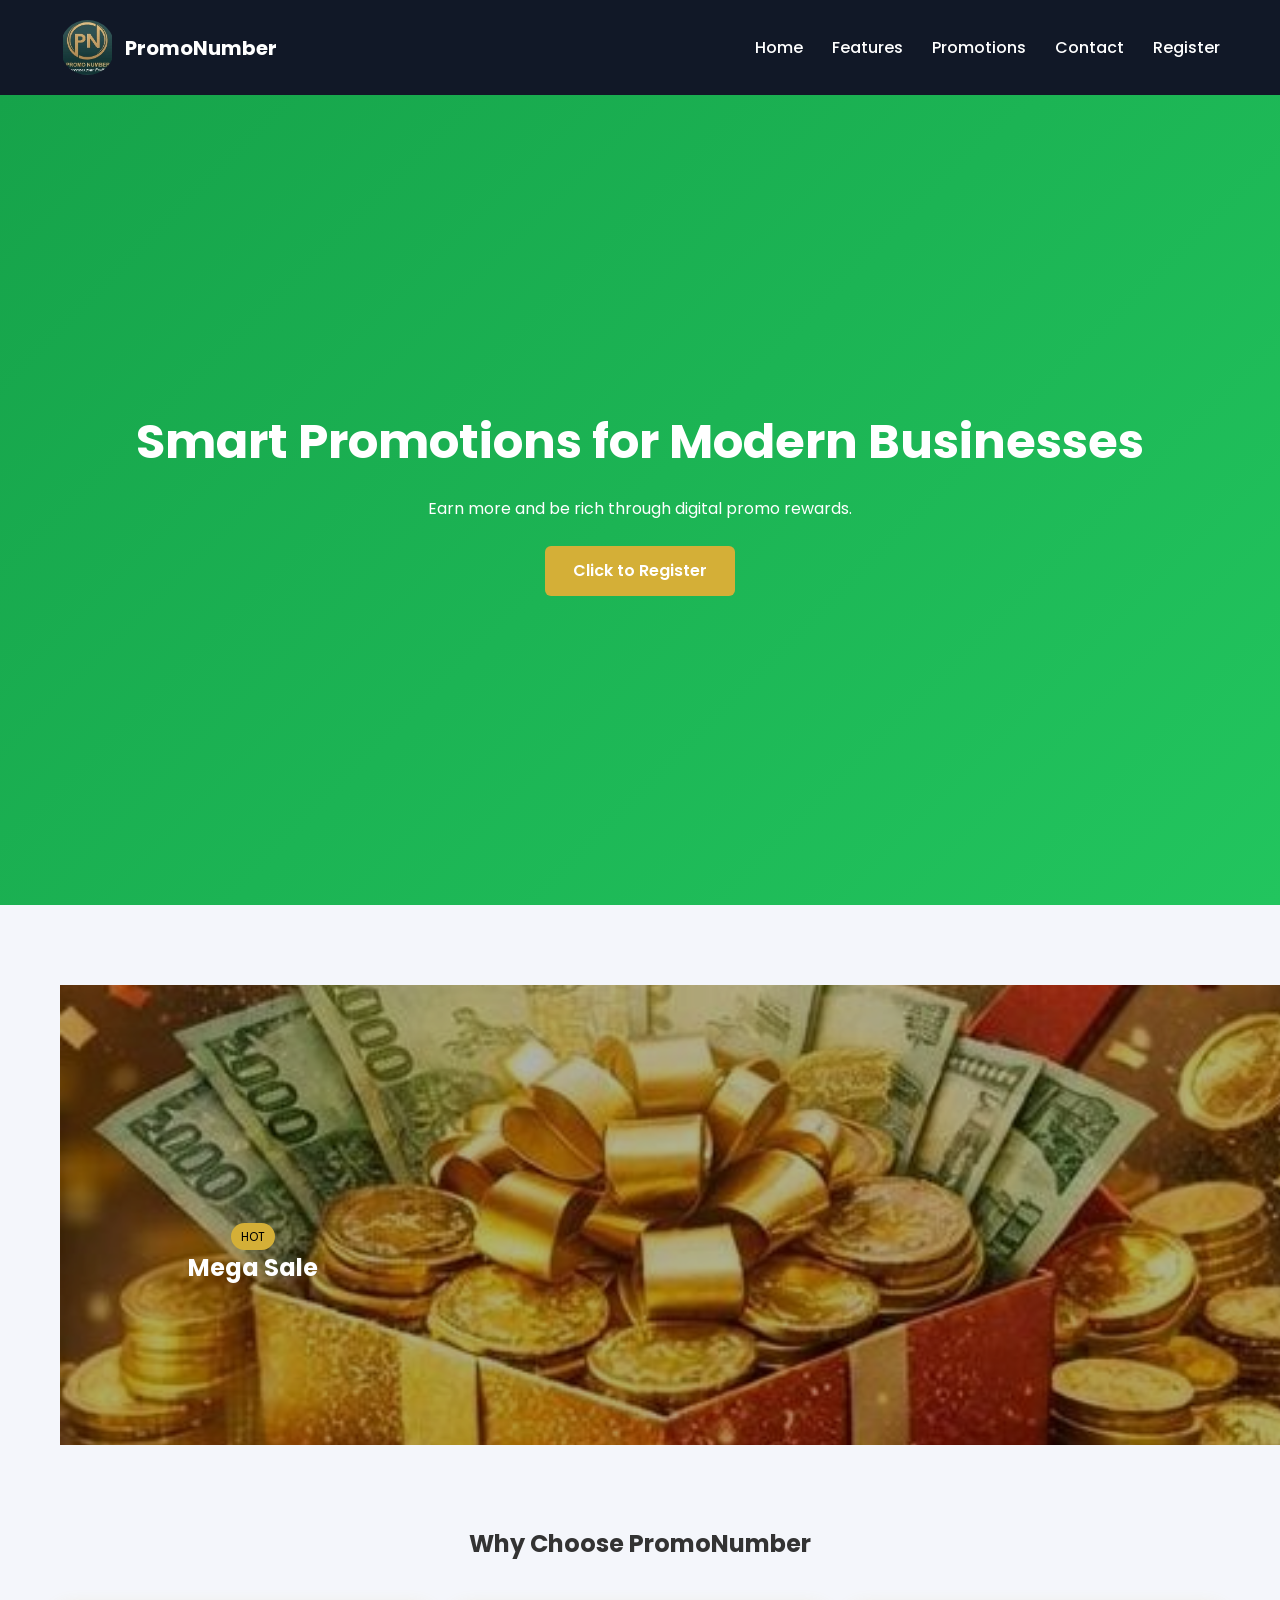
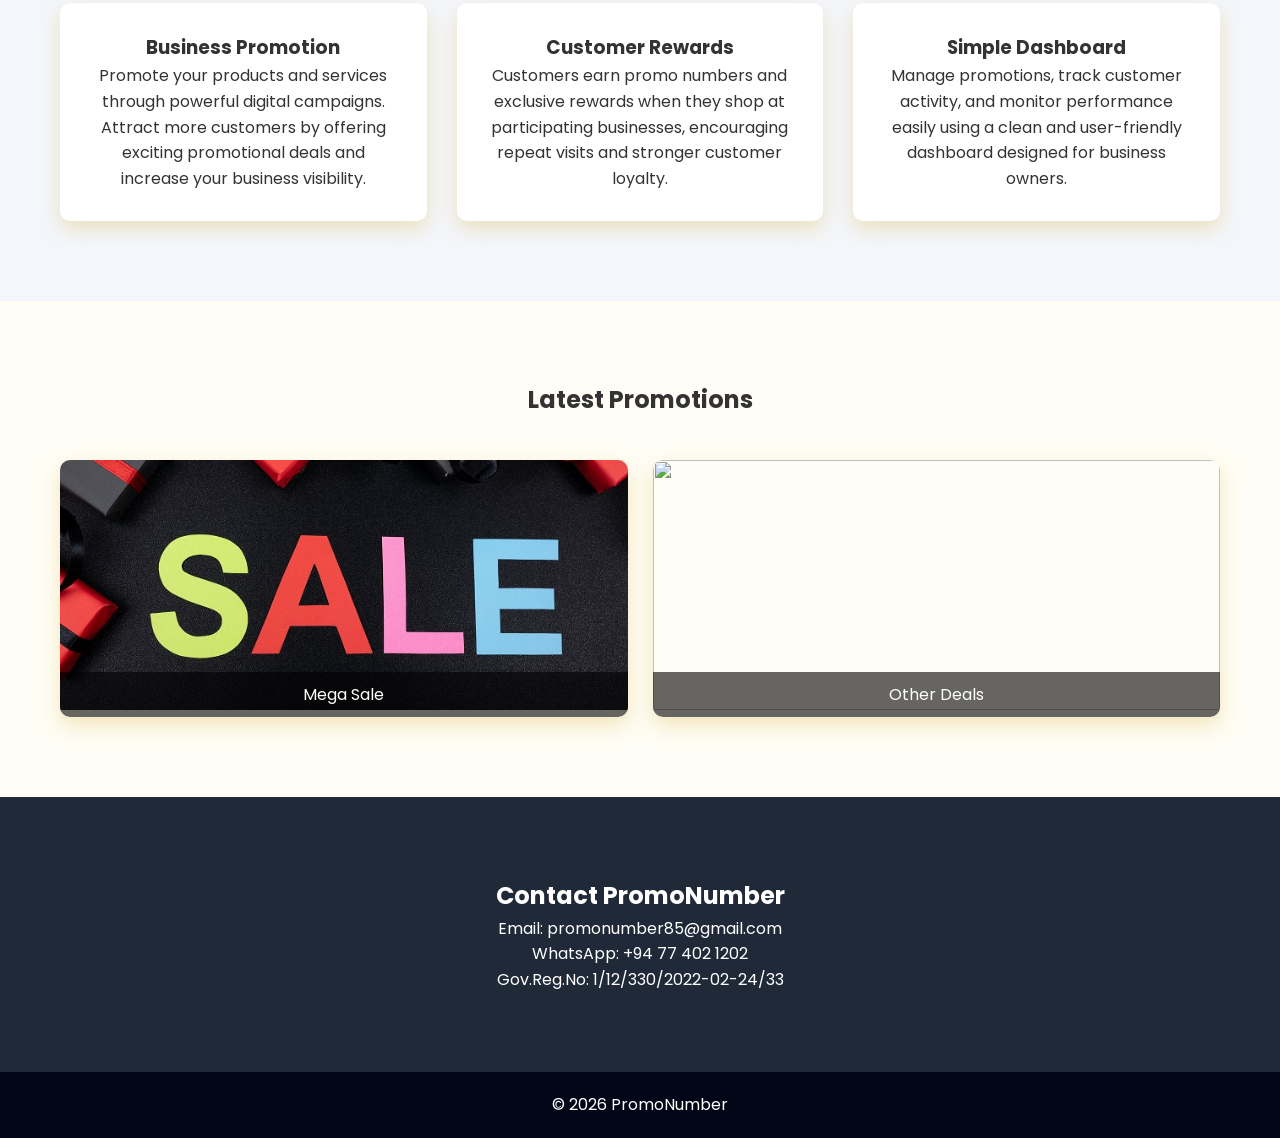
==== index.html @ 54b8085a "Add files via upload" ====
﻿<!DOCTYPE html>
<html lang="en">
<head>

<meta charset="UTF-8">
<meta name="viewport" content="width=device-width, initial-scale=1.0">

<title>PromoNumber | Digital Promotion Platform</title>

<link href="https://fonts.googleapis.com/css2?family=Poppins:wght@300;400;600;700&display=swap" rel="stylesheet">
<link rel="icon" href="logo.png">
<style>
/* LOGO */
.logo{
display:flex;
align-items:center;
gap:10px;
font-weight:700;
font-size:20px;
color:white;
}

.logo img{
width:55px;
height:55px;
object-fit:contain;
border-radius:50%;
}

/* OPTIONAL PREMIUM EFFECT */
.logo img:hover{
transform:scale(1.1);
transition:0.3s;
}
/* RESET */
*{margin:0;padding:0;box-sizing:border-box;}

body{
font-family:'Poppins',sans-serif;
background:#f4f6fb;
color:#333;
line-height:1.6;
}

/* NAVBAR */
header{
background:#111827;
color:white;
display:flex;
justify-content:space-between;
align-items:center;
padding:20px 60px;
position:sticky;
top:0;
z-index:1000;
}

nav a{
color:white;
text-decoration:none;
margin-left:25px;
font-weight:500;
}

nav a:hover{
color:#d4af37;
}

html{scroll-behavior:smooth;}

/* HERO */
.hero{
height:90vh;
display:flex;
flex-direction:column;
justify-content:center;
align-items:center;
text-align:center;
background:linear-gradient(135deg,#16a34a,#22c55e);
color:white;
padding:20px;
}

.hero h1{font-size:48px;}
.hero p{max-width:700px;margin-top:15px;}

.btn{
margin-top:25px;
padding:12px 28px;
background:#d4af37;
color:white;
text-decoration:none;
border-radius:6px;
font-weight:600;
display:inline-block;
}
.btn:hover{
background:#b8962e;
transform:scale(1.05);
}
/* SLIDER */
.promo-slider{
height:60vh;
position:relative;
overflow:hidden;
}

.slide{
position:absolute;
width:100%;
height:100%;
opacity:0;
transition:1s;
}

.slide.active{opacity:1;}

.slide img{
width:100%;
height:100%;
object-fit:cover;
filter:brightness(70%);
}

.slide-text{
position:absolute;
top:50%;
left:10%;
transform:translateY(-50%);
color:white;
}

.badge{
background:#d4af37;
color:#000;
padding:5px 10px;
border-radius:20px;
font-size:12px;
}

/* SECTION */
section{padding:80px 60px;text-align:center;}

/* FEATURES */
.features{
display:grid;
grid-template-columns:repeat(auto-fit,minmax(250px,1fr));
gap:30px;
margin-top:40px;
}

.feature{
background:white;
padding:30px;
border-radius:10px;
box-shadow:0 6px 15px rgba(0,0,0,0.1);
}
.feature, .gallery-item{
box-shadow:0 8px 20px rgba(212,175,55,0.3);
}
/* GALLERY */
.gallery{
background:#fffdf5;
}

.gallery-grid{
display:grid;
grid-template-columns:repeat(auto-fit,minmax(250px,1fr));
gap:25px;
margin-top:40px;
}

.gallery-item{
position:relative;
overflow:hidden;
border-radius:10px;
cursor:pointer;
}

.gallery-item img{
width:100%;
height:250px;
object-fit:cover;
}

.overlay{
position:absolute;
bottom:0;
width:100%;
background:rgba(0,0,0,0.6);
color:white;
padding:10px;
}

/* CONTACT */
.contact{
background:#1f2937;
color:white;
}

/* FOOTER */
footer{
background:#020617;
color:white;
padding:20px;
text-align:center;
}

/* LIGHTBOX */
.lightbox{
display:none;
position:fixed;
width:100%;
height:100%;
background:rgba(0,0,0,0.9);
top:0;
left:0;
}

.lightbox img{
display:block;
margin:auto;
margin-top:80px;
max-width:80%;
}

.close{
position:absolute;
top:20px;
right:30px;
color:white;
font-size:40px;
cursor:pointer;
}

</style>

</head>
<body>

<header>
<div class="logo">
<img src="logo.jpg" alt="PromoNumber Logo">
<span>PromoNumber</span>
</div>

<nav>
<a href="#home">Home</a>
<a href="#features">Features</a>
<a href="#gallery">Promotions</a>
<a href="#contact">Contact</a>
<a href="https://varueng.pythonanywhere.com" target="_blank">Register</a>
</nav>
</header>

<section class="hero" id="home">
<h1>Smart Promotions for Modern Businesses</h1>
<p>Earn more and be rich through digital promo rewards.</p>
<a class="btn" href="https://varueng.pythonanywhere.com" target="_blank">Click to Register</a>
</section>

<section class="promo-slider">
<div class="slide active">
<img src="6.JPG">
<div class="slide-text">
<span class="badge">HOT</span>
<h2>Mega Sale</h2>
</div>
</div>

<div class="slide">
<img src="https://images.unsplash.com/photo-1607083206968-13611e3d76db">
<div class="slide-text">
<span class="badge">NEW</span>
<h2>Electronics Deals</h2>
</div>
</div>

<div class="slide 2">
<img src="7.jpg">
<div class="slide-text">
<span class="badge">FUN</span>
<h2>Buy and Earn</h2>
</div>
</div>

<div class="slide 3">
<img src="9.jpg">
<div class="slide-text">
<span class="badge">Learn</span>
<h2>Fill the desire</h2>
</div>
</div>



</section>

<section id="features">
<h2>Why Choose PromoNumber</h2>
<div class="features">
<div class="feature">
<h3>Business Promotion</h3>
<p>
Promote your products and services through powerful digital campaigns. 
Attract more customers by offering exciting promotional deals and increase your business visibility.
</p>
</div>

<div class="feature">
<h3>Customer Rewards</h3>
<p>
Customers earn promo numbers and exclusive rewards when they shop at participating businesses, 
encouraging repeat visits and stronger customer loyalty.
</p>
</div>

<div class="feature">
<h3>Simple Dashboard</h3>
<p>
Manage promotions, track customer activity, and monitor performance easily using a clean 
and user-friendly dashboard designed for business owners.
</p>
</div>
</div>
</section>

<section class="gallery" id="gallery">
<h2>Latest Promotions</h2>

<div class="gallery-grid">

<div class="gallery-item">
<img src="3.jpg">
<div class="overlay">Mega Sale</div>
</div>

<div class="gallery-item">
<img src="https://images.unsplash.com/photo-1607083206968-13611e3d76db">
<div class="overlay">Other Deals</div>
</div>

</div>
</section>

<section class="contact" id="contact">
<h2>Contact PromoNumber</h2>
<p>Email: promonumber85@gmail.com</p>
<p>WhatsApp: +94 77 402 1202</p>
<p>Gov.Reg.No: 1/12/330/2022-02-24/33</p>
</section>

<footer>
<p>© 2026 PromoNumber</p>
</footer>

<!-- LIGHTBOX -->
<div class="lightbox" id="lightbox">
<span class="close">&times;</span>
<img id="lightbox-img">
</div>

<script>

// SLIDER
let slides=document.querySelectorAll(".slide");
let i=0;
setInterval(()=>{
slides.forEach(s=>s.classList.remove("active"));
i=(i+1)%slides.length;
slides[i].classList.add("active");
},4000);

// LIGHTBOX
const imgs=document.querySelectorAll(".gallery-item img");
const box=document.getElementById("lightbox");
const boxImg=document.getElementById("lightbox-img");

imgs.forEach(img=>{
img.onclick=()=>{
box.style.display="block";
boxImg.src=img.src;
}
});

document.querySelector(".close").onclick=()=>box.style.display="none";

</script>

</body>
</html>
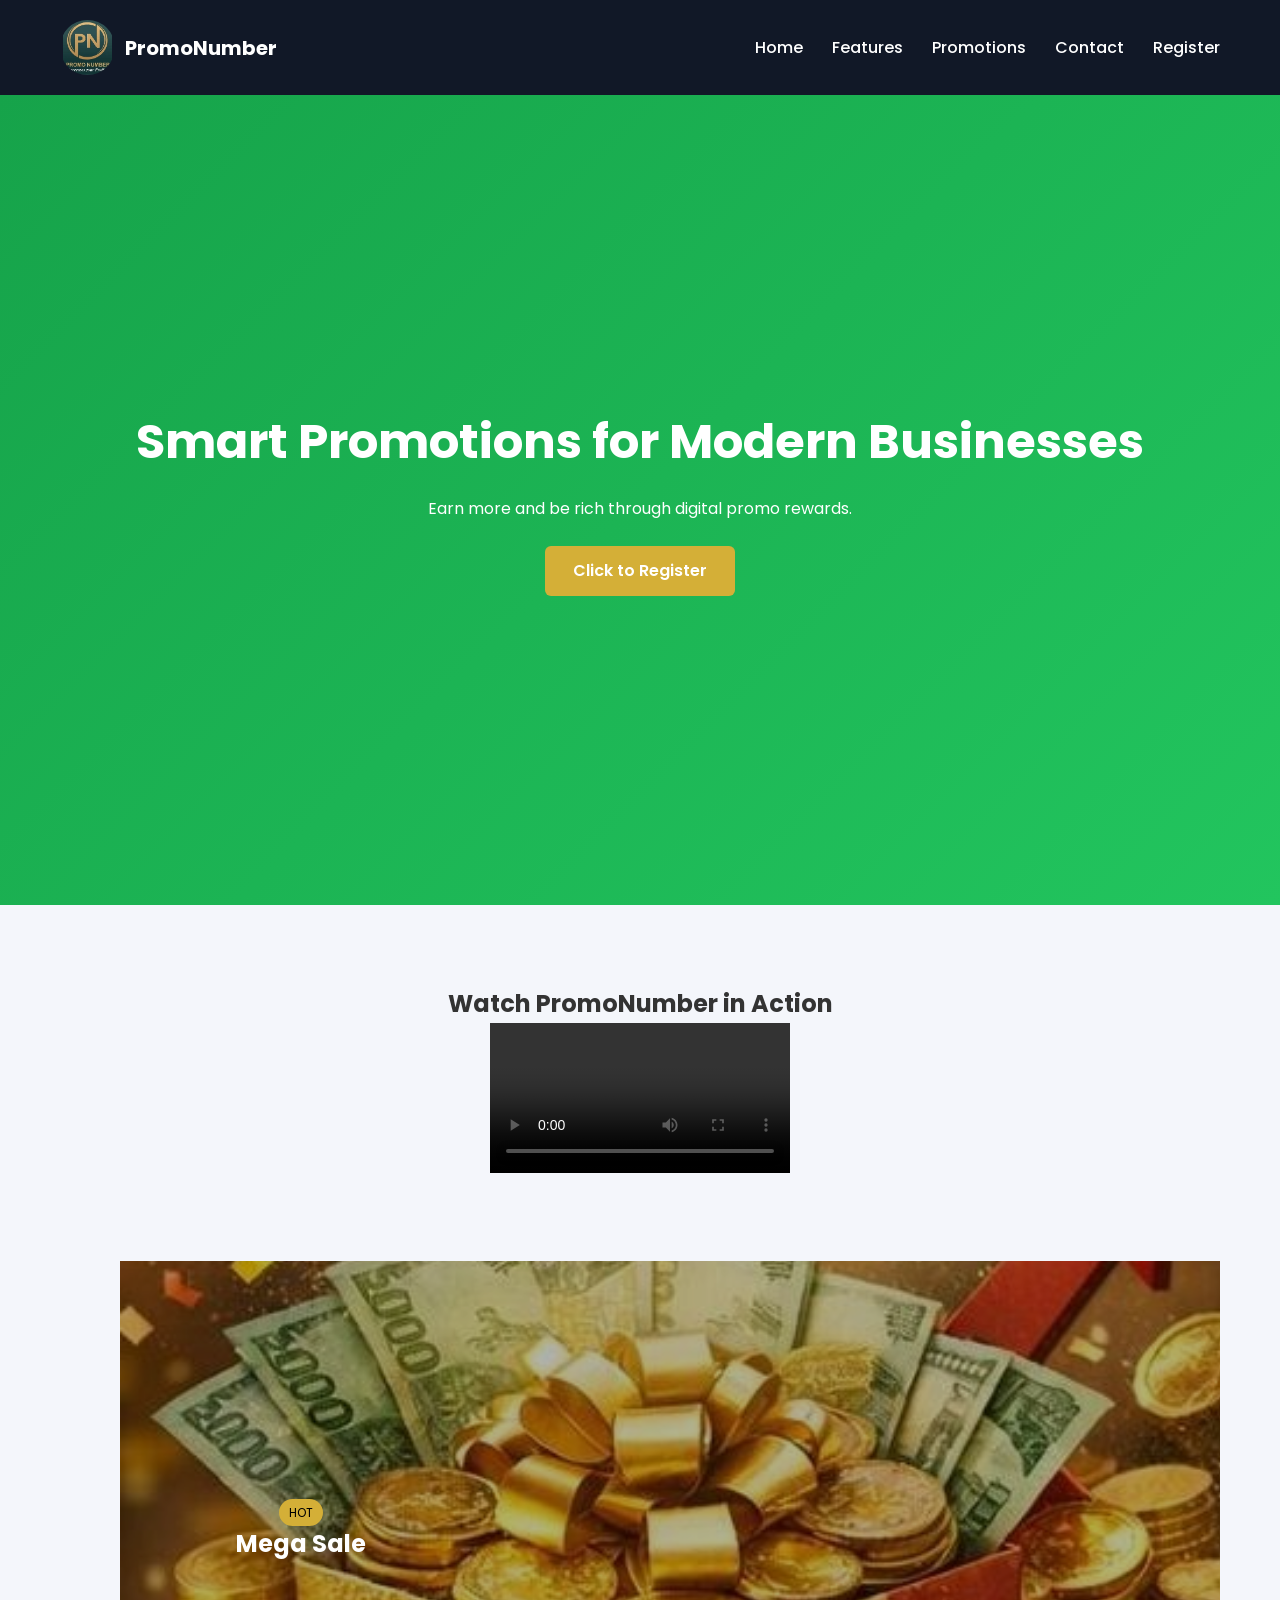
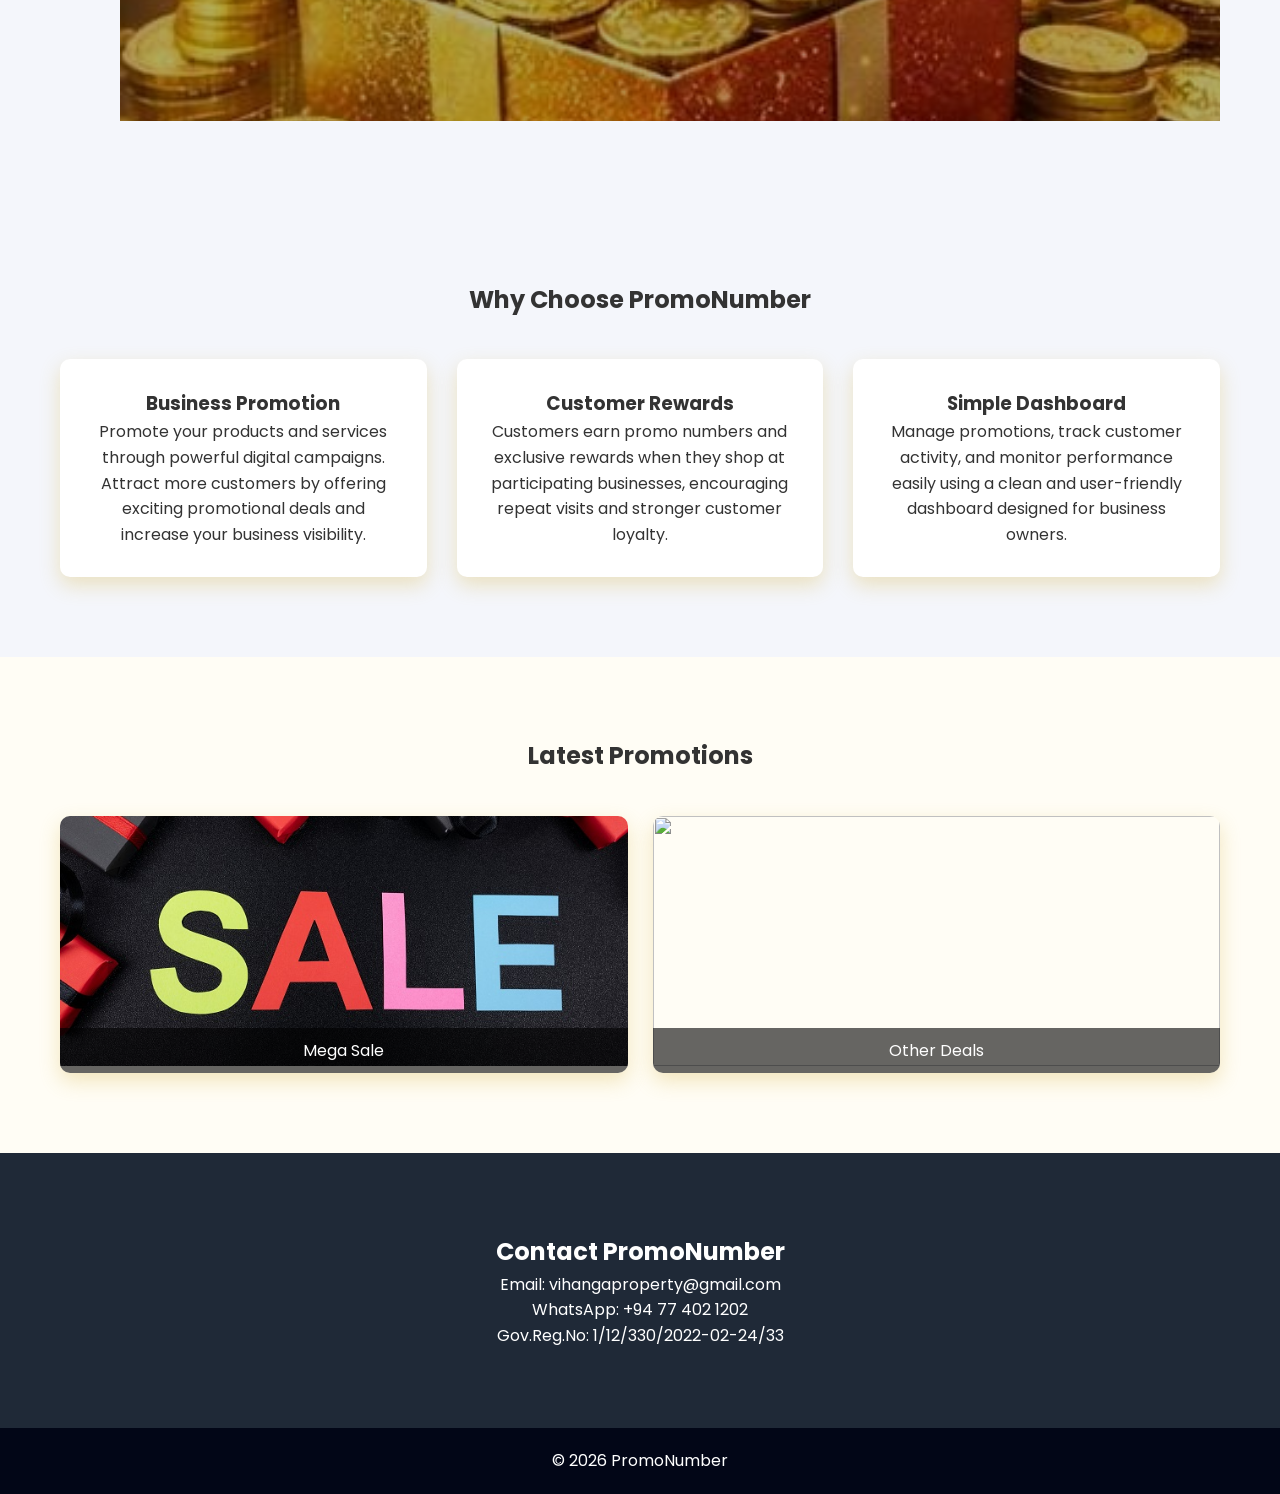
==== commit ce1c2d3a: "Add files via upload" ====
--- a/index.html
+++ b/index.html
@@ -84,6 +84,7 @@
 .hero h1{font-size:48px;}
 .hero p{max-width:700px;margin-top:15px;}
 
+
 .btn{
 margin-top:25px;
 padding:12px 28px;
@@ -258,7 +259,15 @@
 <p>Earn more and be rich through digital promo rewards.</p>
 <a class="btn" href="https://varueng.pythonanywhere.com" target="_blank">Click to Register</a>
 </section>
-
+<section class="video-section">
+<h2>Watch PromoNumber in Action</h2>
+
+<div class="video-container">
+<video controls>
+<source src="vid1.mp4" type="video/mp4">
+Your browser does not support the video tag.
+</video>
+</div>
 <section class="promo-slider">
 <div class="slide active">
 <img src="6.JPG">
@@ -267,6 +276,9 @@
 <h2>Mega Sale</h2>
 </div>
 </div>
+
+</section>
+
 
 <div class="slide">
 <img src="https://images.unsplash.com/photo-1607083206968-13611e3d76db">
@@ -345,7 +357,7 @@
 
 <section class="contact" id="contact">
 <h2>Contact PromoNumber</h2>
-<p>Email: promonumber85@gmail.com</p>
+<p>Email: vihangaproperty@gmail.com</p>
 <p>WhatsApp: +94 77 402 1202</p>
 <p>Gov.Reg.No: 1/12/330/2022-02-24/33</p>
 </section>
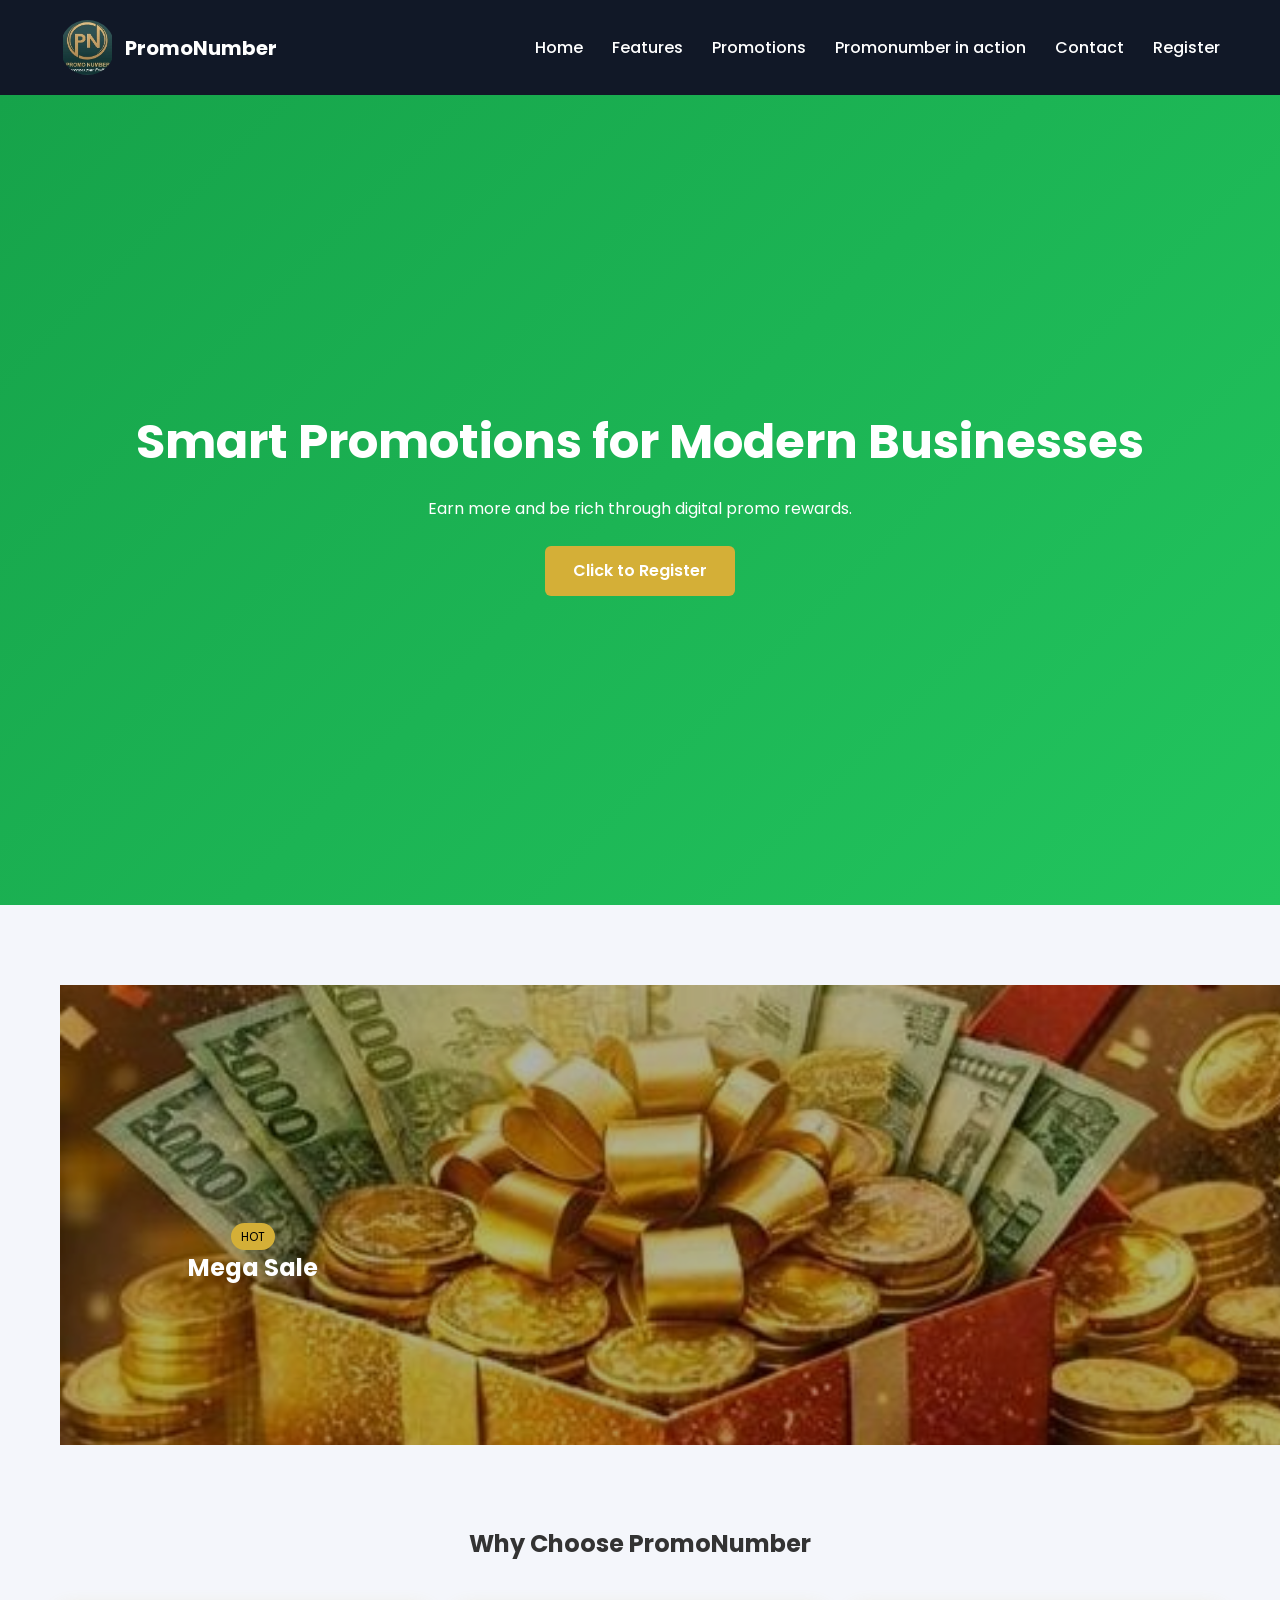
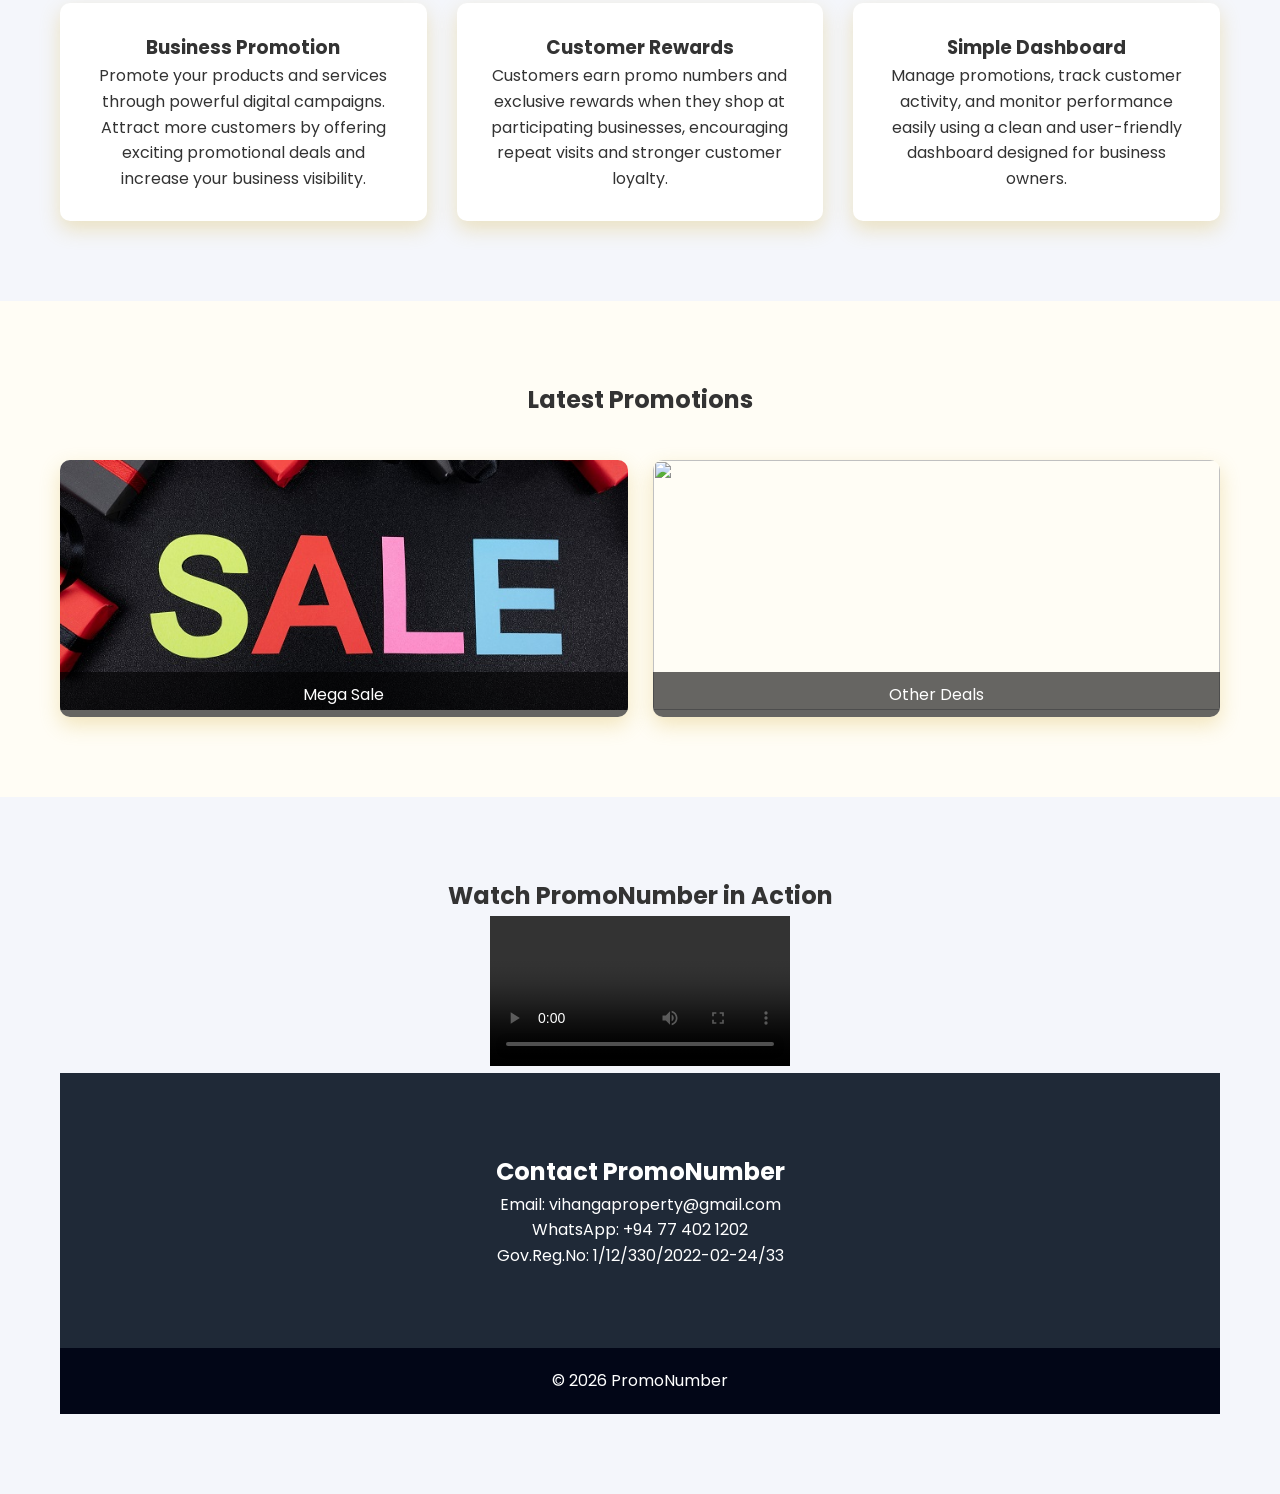
==== commit fb7ce866: "Add files via upload" ====
--- a/index.html
+++ b/index.html
@@ -84,7 +84,6 @@
 .hero h1{font-size:48px;}
 .hero p{max-width:700px;margin-top:15px;}
 
-
 .btn{
 margin-top:25px;
 padding:12px 28px;
@@ -249,6 +248,7 @@
 <a href="#home">Home</a>
 <a href="#features">Features</a>
 <a href="#gallery">Promotions</a>
+<a href="#Promonumber in action">Promonumber in action</a>
 <a href="#contact">Contact</a>
 <a href="https://varueng.pythonanywhere.com" target="_blank">Register</a>
 </nav>
@@ -259,15 +259,7 @@
 <p>Earn more and be rich through digital promo rewards.</p>
 <a class="btn" href="https://varueng.pythonanywhere.com" target="_blank">Click to Register</a>
 </section>
-<section class="video-section">
-<h2>Watch PromoNumber in Action</h2>
-
-<div class="video-container">
-<video controls>
-<source src="vid1.mp4" type="video/mp4">
-Your browser does not support the video tag.
-</video>
-</div>
+
 <section class="promo-slider">
 <div class="slide active">
 <img src="6.JPG">
@@ -276,9 +268,6 @@
 <h2>Mega Sale</h2>
 </div>
 </div>
-
-</section>
-
 
 <div class="slide">
 <img src="https://images.unsplash.com/photo-1607083206968-13611e3d76db">
@@ -348,12 +337,22 @@
 </div>
 
 <div class="gallery-item">
-<img src="https://images.unsplash.com/photo-1607083206968-13611e3d76db">
+<img src="10.jpg">
 <div class="overlay">Other Deals</div>
 </div>
 
 </div>
 </section>
+
+<section class="video-section">
+<h2>Watch PromoNumber in Action</h2>
+
+<div class="video-container">
+<video controls>
+<source src="vid1.mp4" type="video/mp4">
+Your browser does not support the video tag.
+</video>
+</div>
 
 <section class="contact" id="contact">
 <h2>Contact PromoNumber</h2>
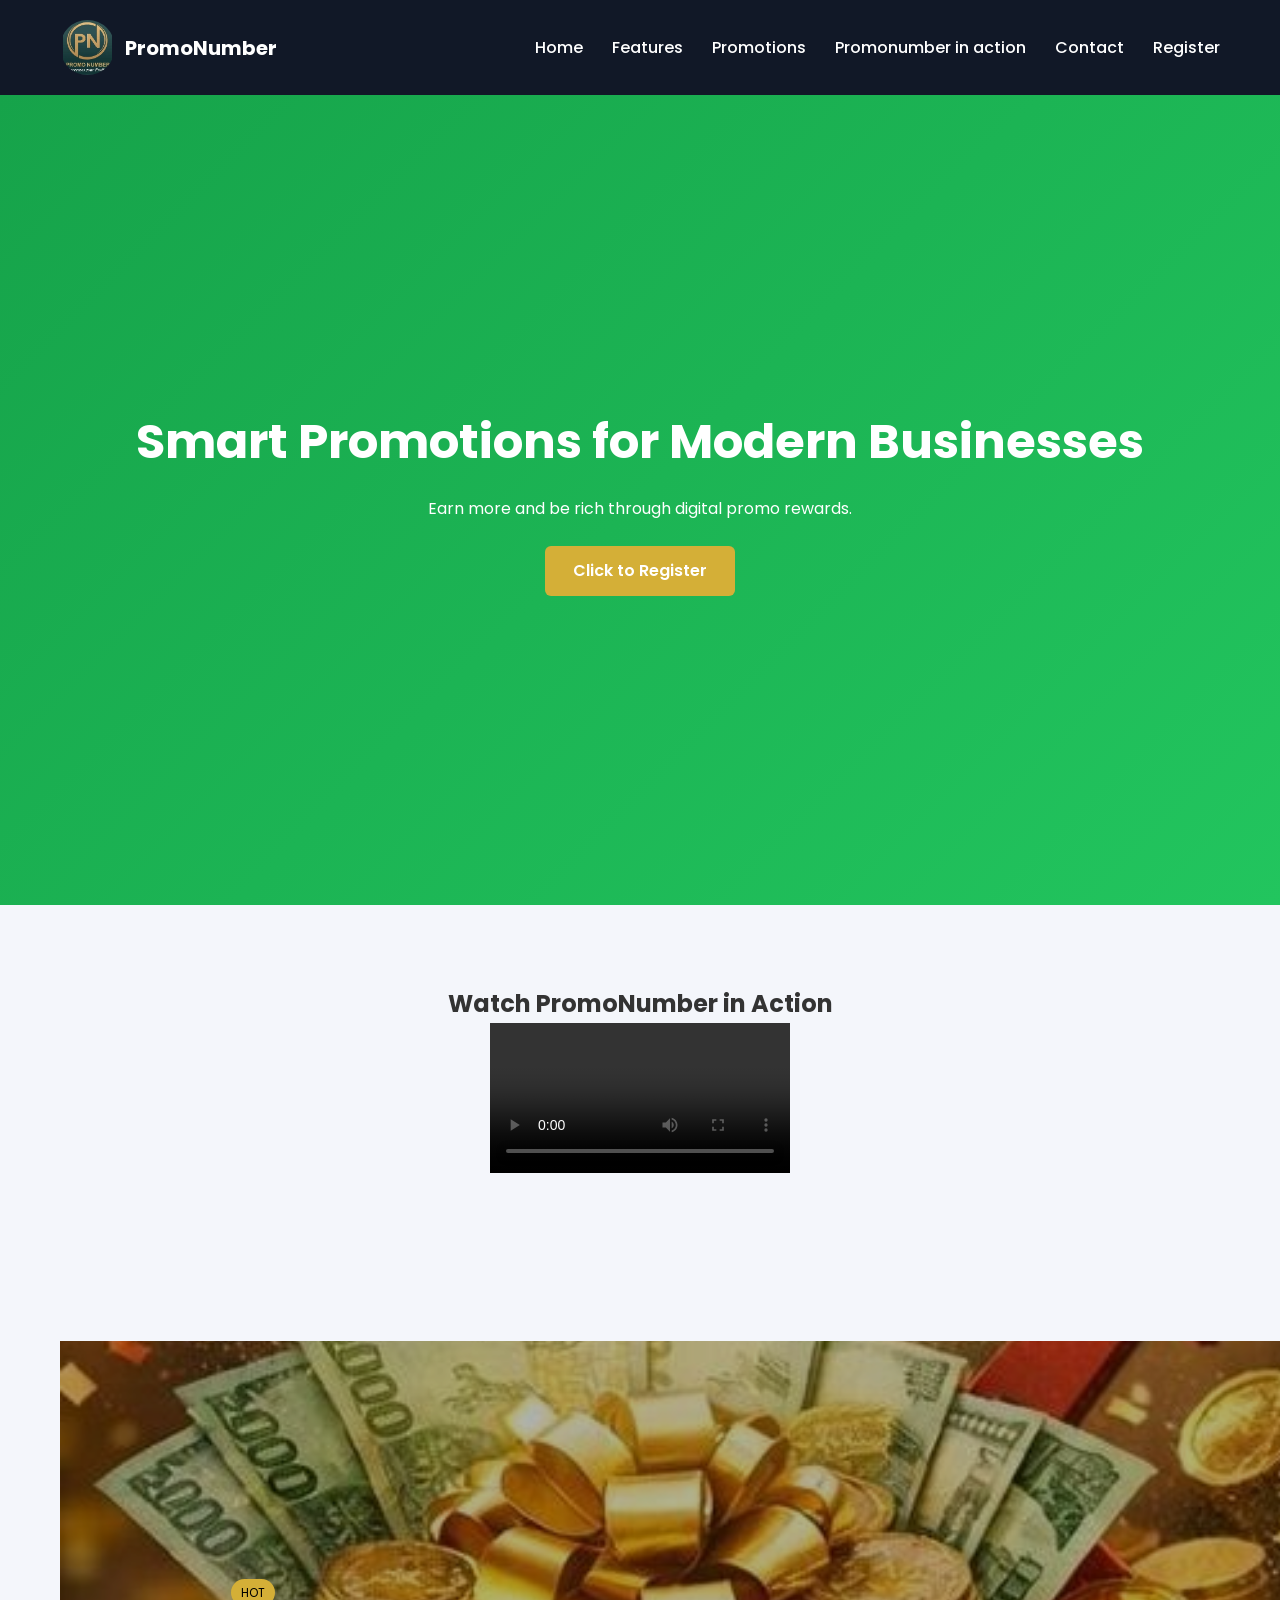
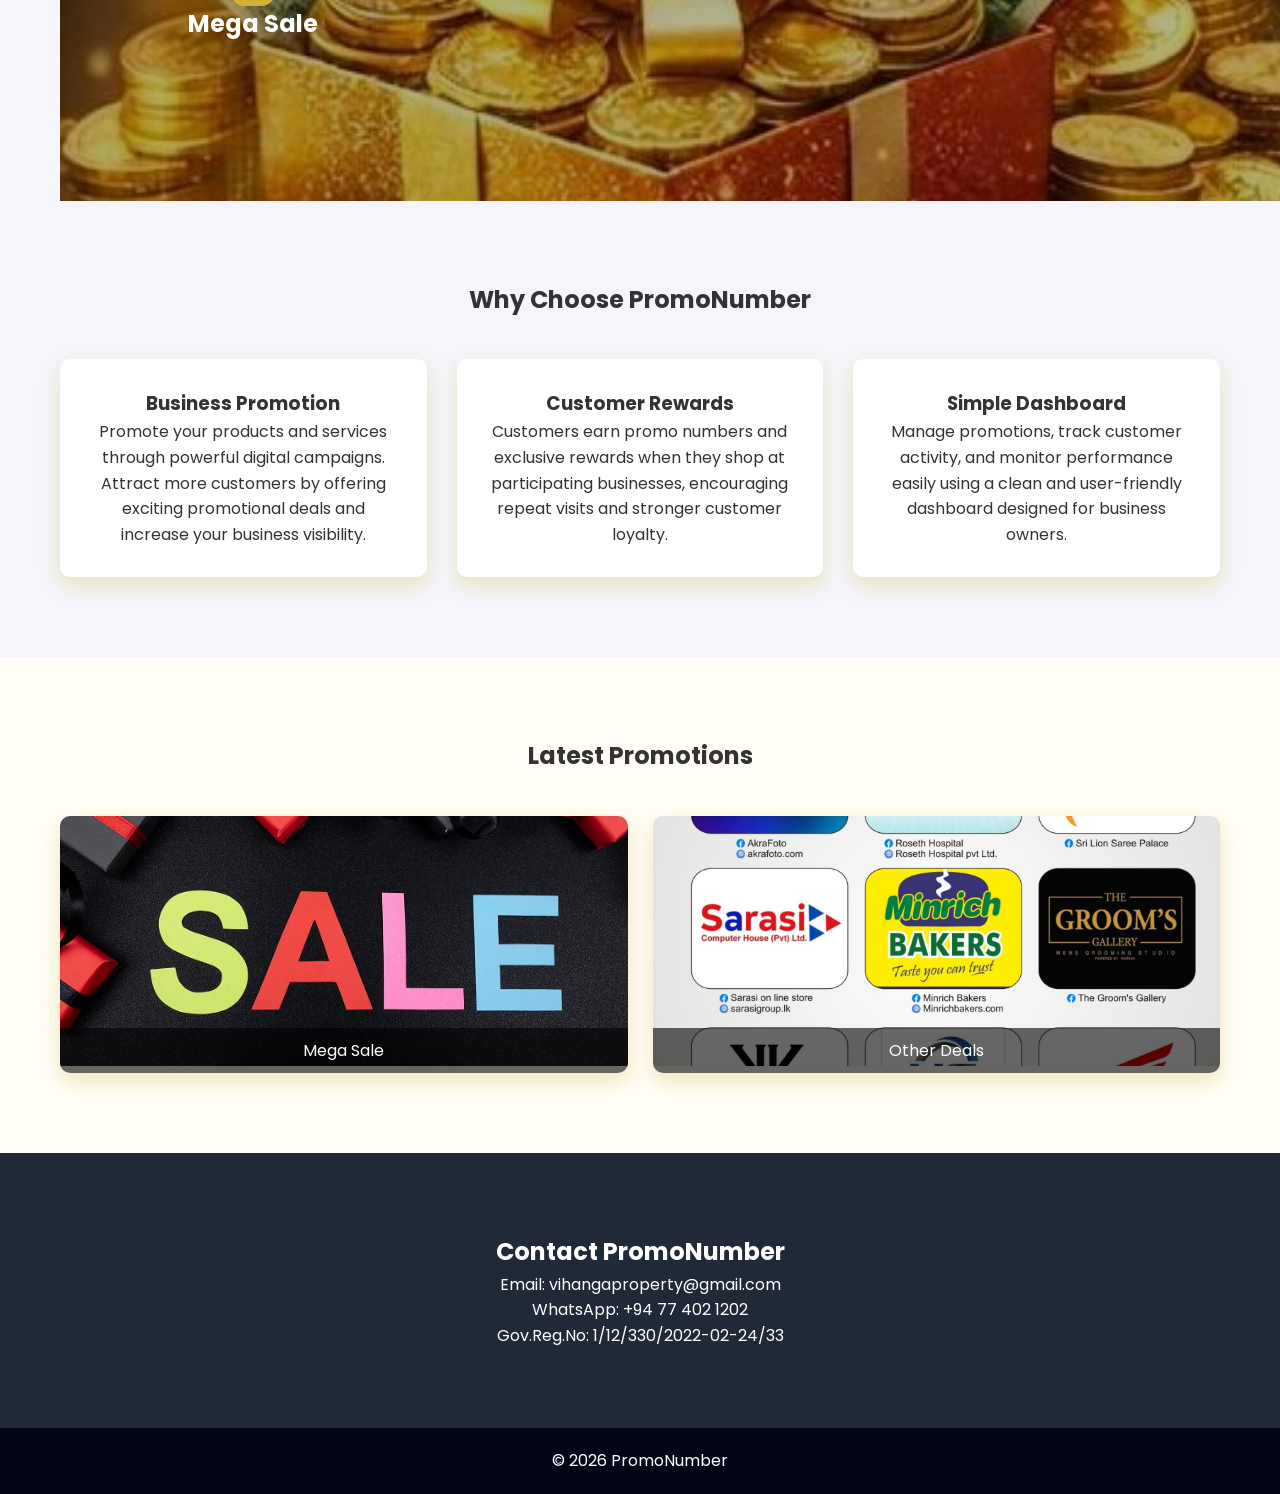
==== commit e662f67e: "Add files via upload" ====
--- a/index.html
+++ b/index.html
@@ -260,6 +260,19 @@
 <a class="btn" href="https://varueng.pythonanywhere.com" target="_blank">Click to Register</a>
 </section>
 
+
+<section class="video-section">
+<h2>Watch PromoNumber in Action</h2>
+
+<div class="video-container">
+<video controls>
+<source src="vid1.mp4" type="video/mp4">
+Your browser does not support the video tag.
+</video>
+</div>
+</section>
+
+
 <section class="promo-slider">
 <div class="slide active">
 <img src="6.JPG">
@@ -344,22 +357,13 @@
 </div>
 </section>
 
-<section class="video-section">
-<h2>Watch PromoNumber in Action</h2>
-
-<div class="video-container">
-<video controls>
-<source src="vid1.mp4" type="video/mp4">
-Your browser does not support the video tag.
-</video>
-</div>
-
 <section class="contact" id="contact">
 <h2>Contact PromoNumber</h2>
 <p>Email: vihangaproperty@gmail.com</p>
 <p>WhatsApp: +94 77 402 1202</p>
 <p>Gov.Reg.No: 1/12/330/2022-02-24/33</p>
 </section>
+
 
 <footer>
 <p>© 2026 PromoNumber</p>
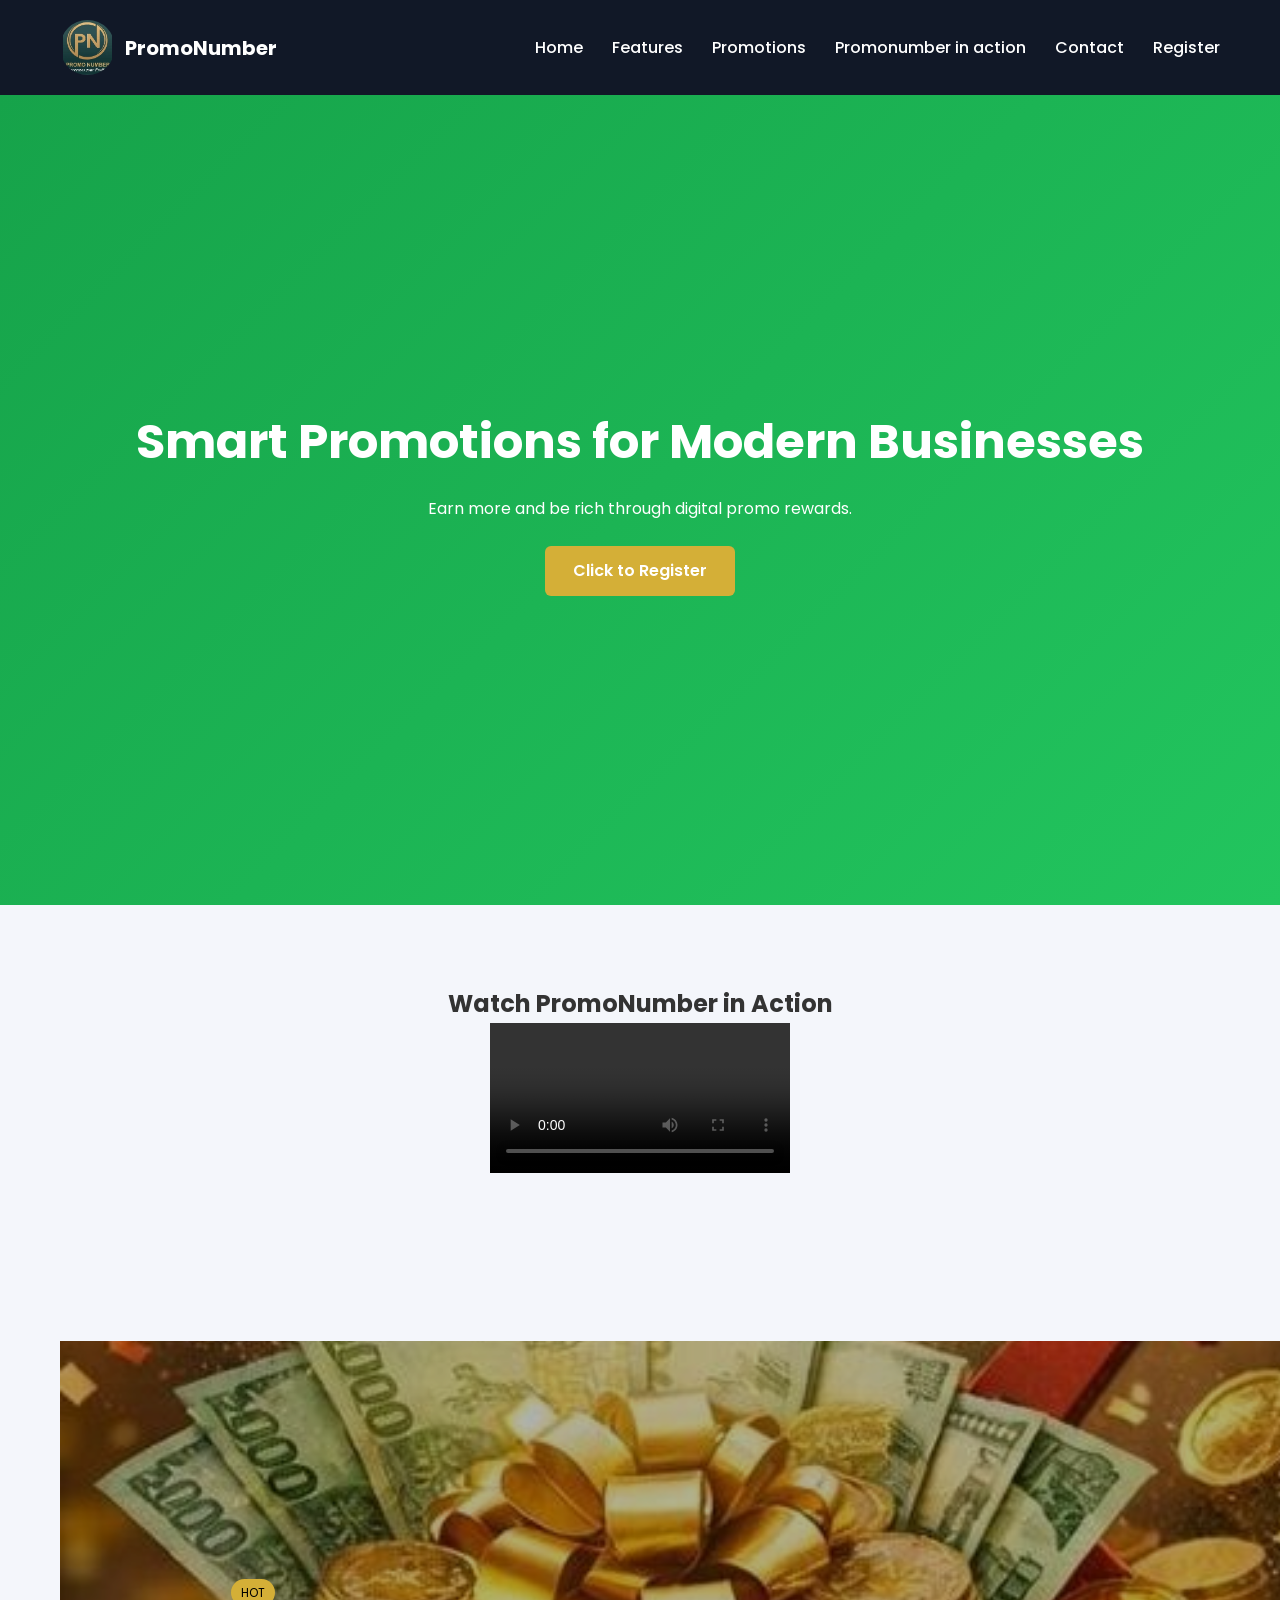
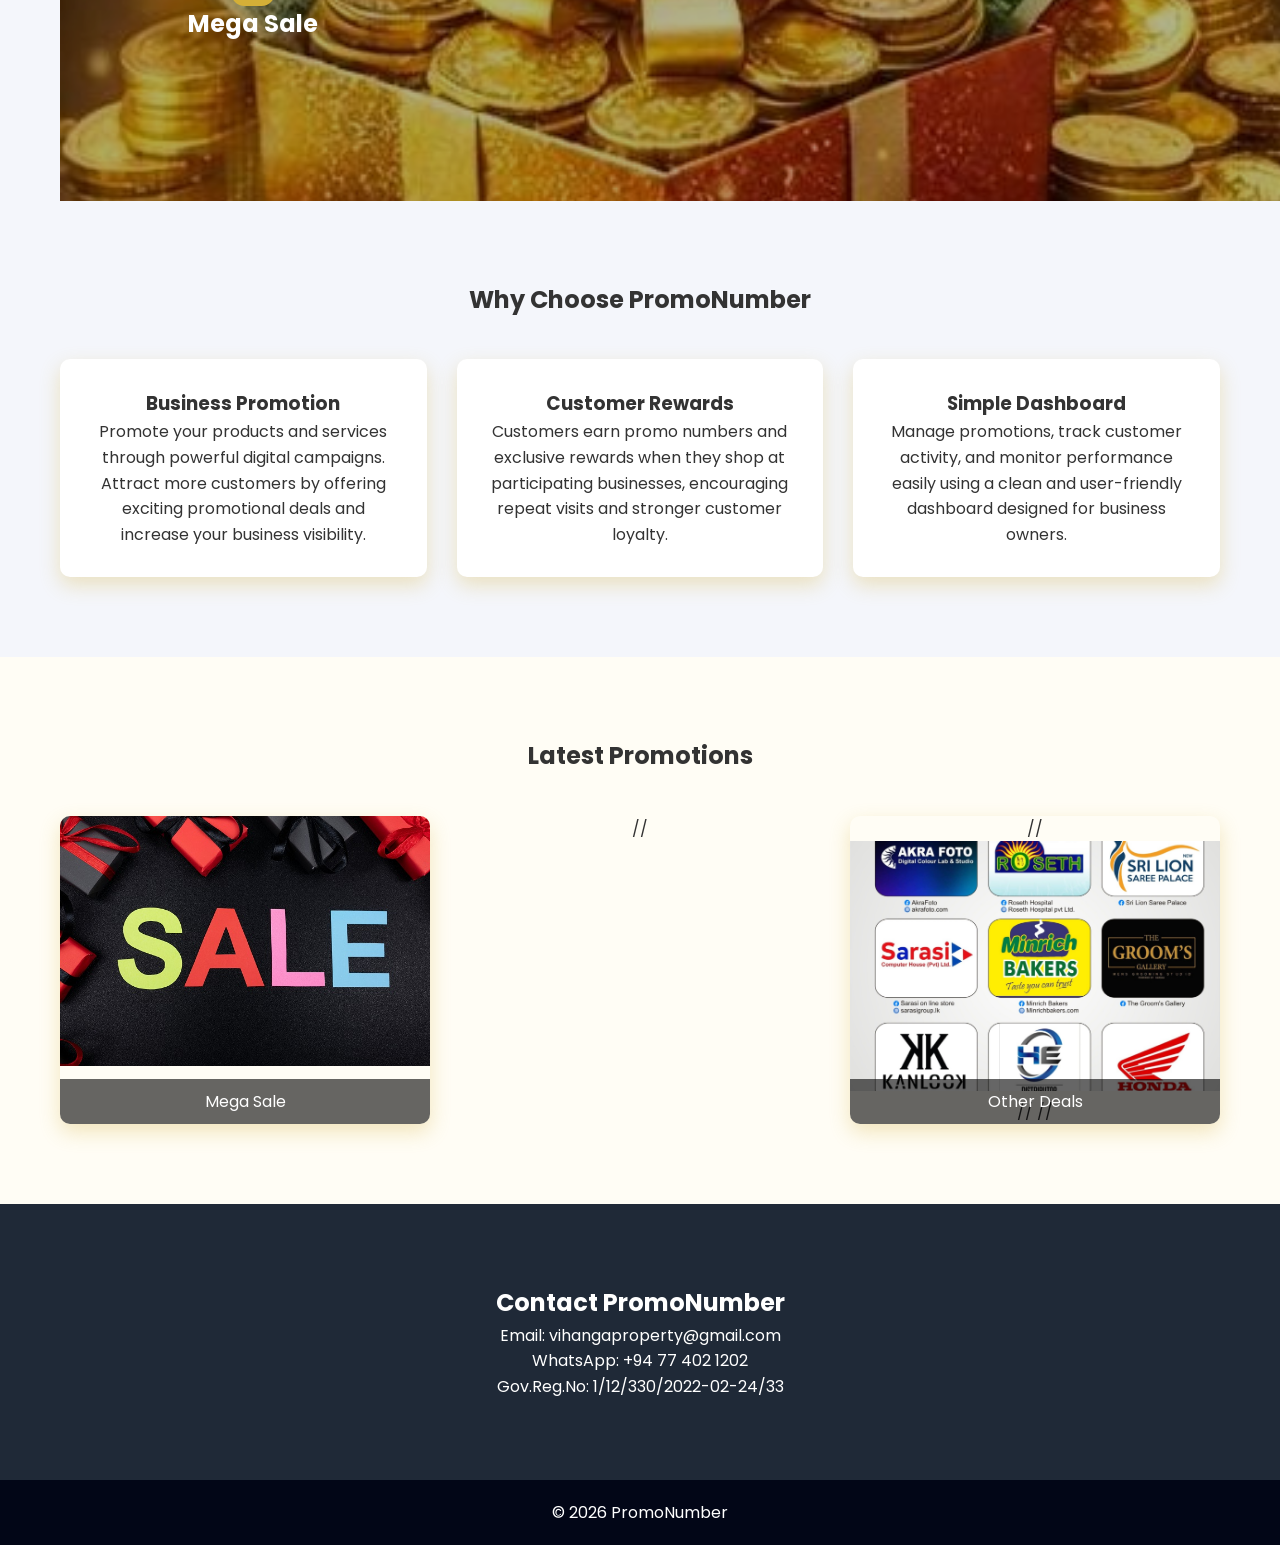
==== commit 6bd585ab: "Update index.html" ====
--- a/index.html
+++ b/index.html
@@ -131,7 +131,7 @@
 }
 
 .badge{
-background:#d4af37;
+background:#d4af37;
 color:#000;
 padding:5px 10px;
 border-radius:20px;
@@ -349,10 +349,10 @@
 <div class="overlay">Mega Sale</div>
 </div>
 
-<div class="gallery-item">
-<img src="10.jpg">
-<div class="overlay">Other Deals</div>
-</div>
+//<div class="gallery-item">
+//<img src="10.jpg">
+//<div class="overlay">Other Deals</div>
+//</div>
 
 </div>
 </section>
@@ -403,4 +403,4 @@
 </script>
 
 </body>
-</html>+</html>
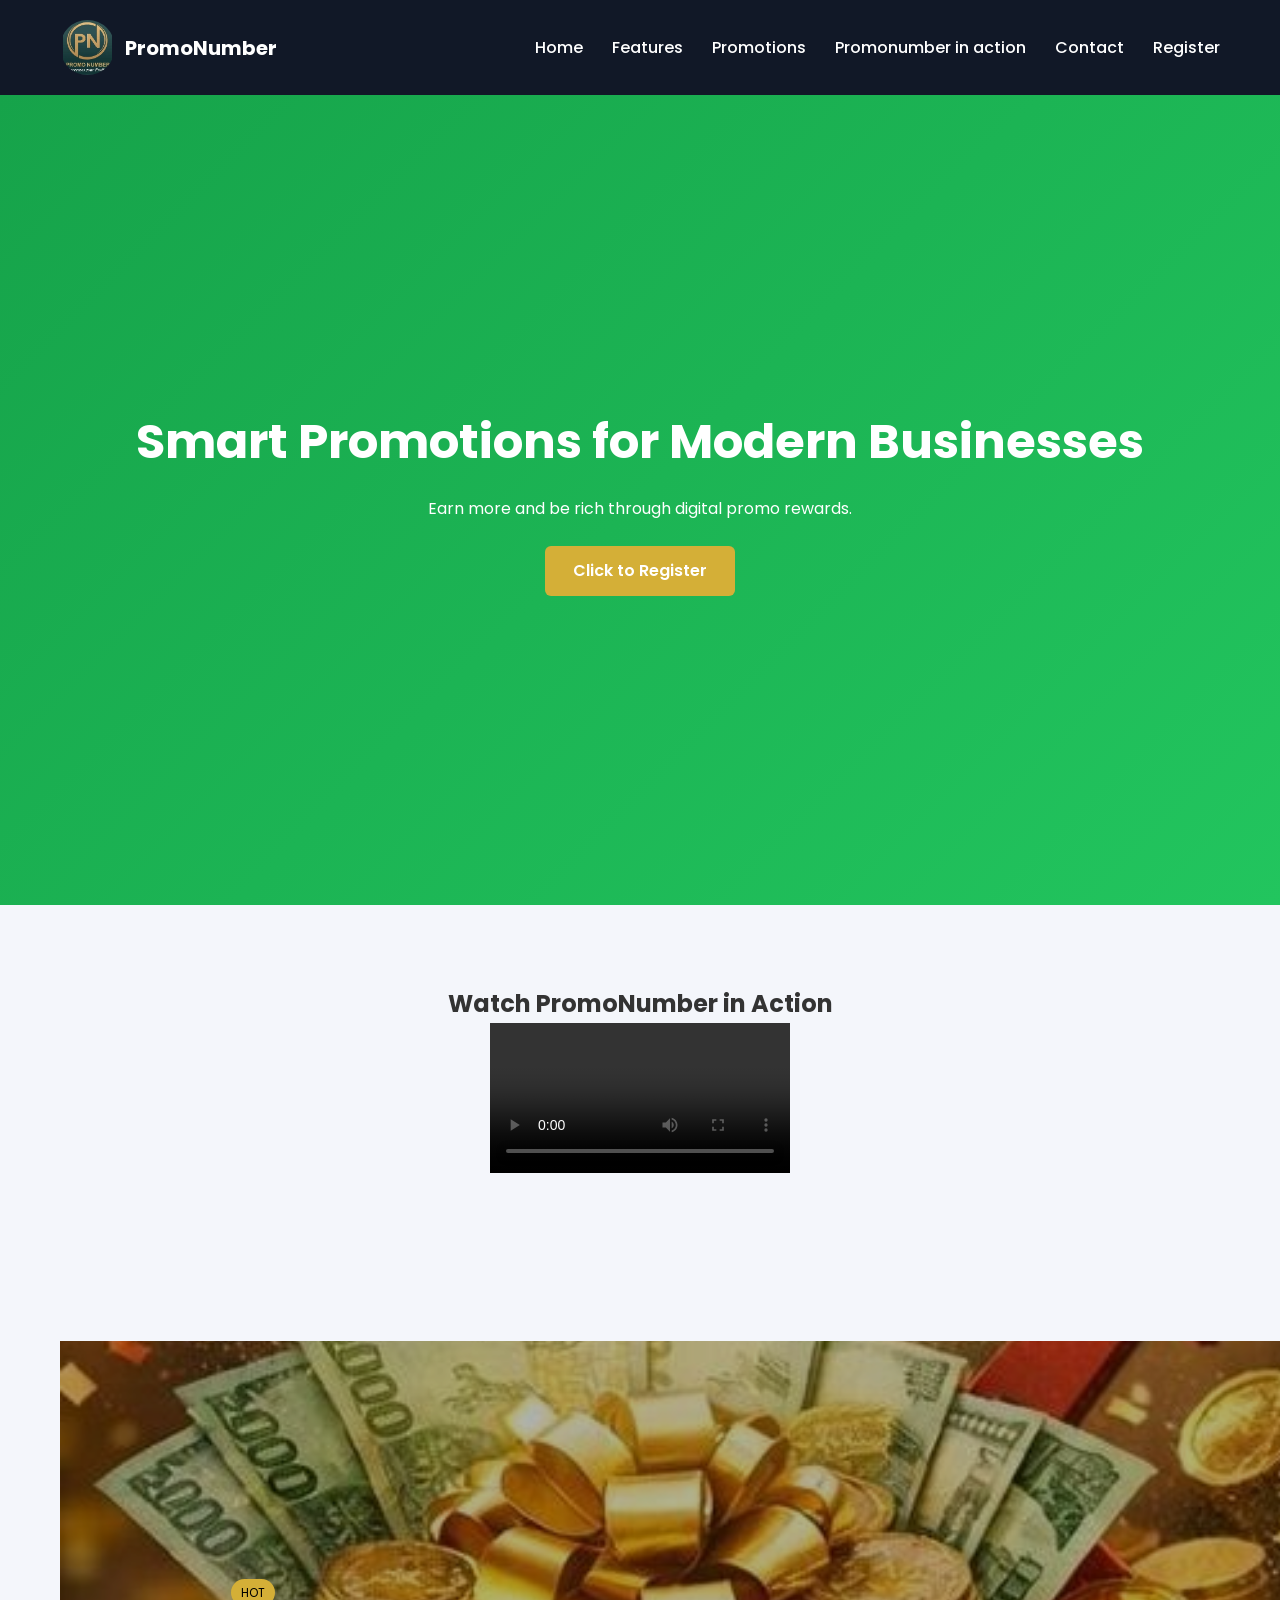
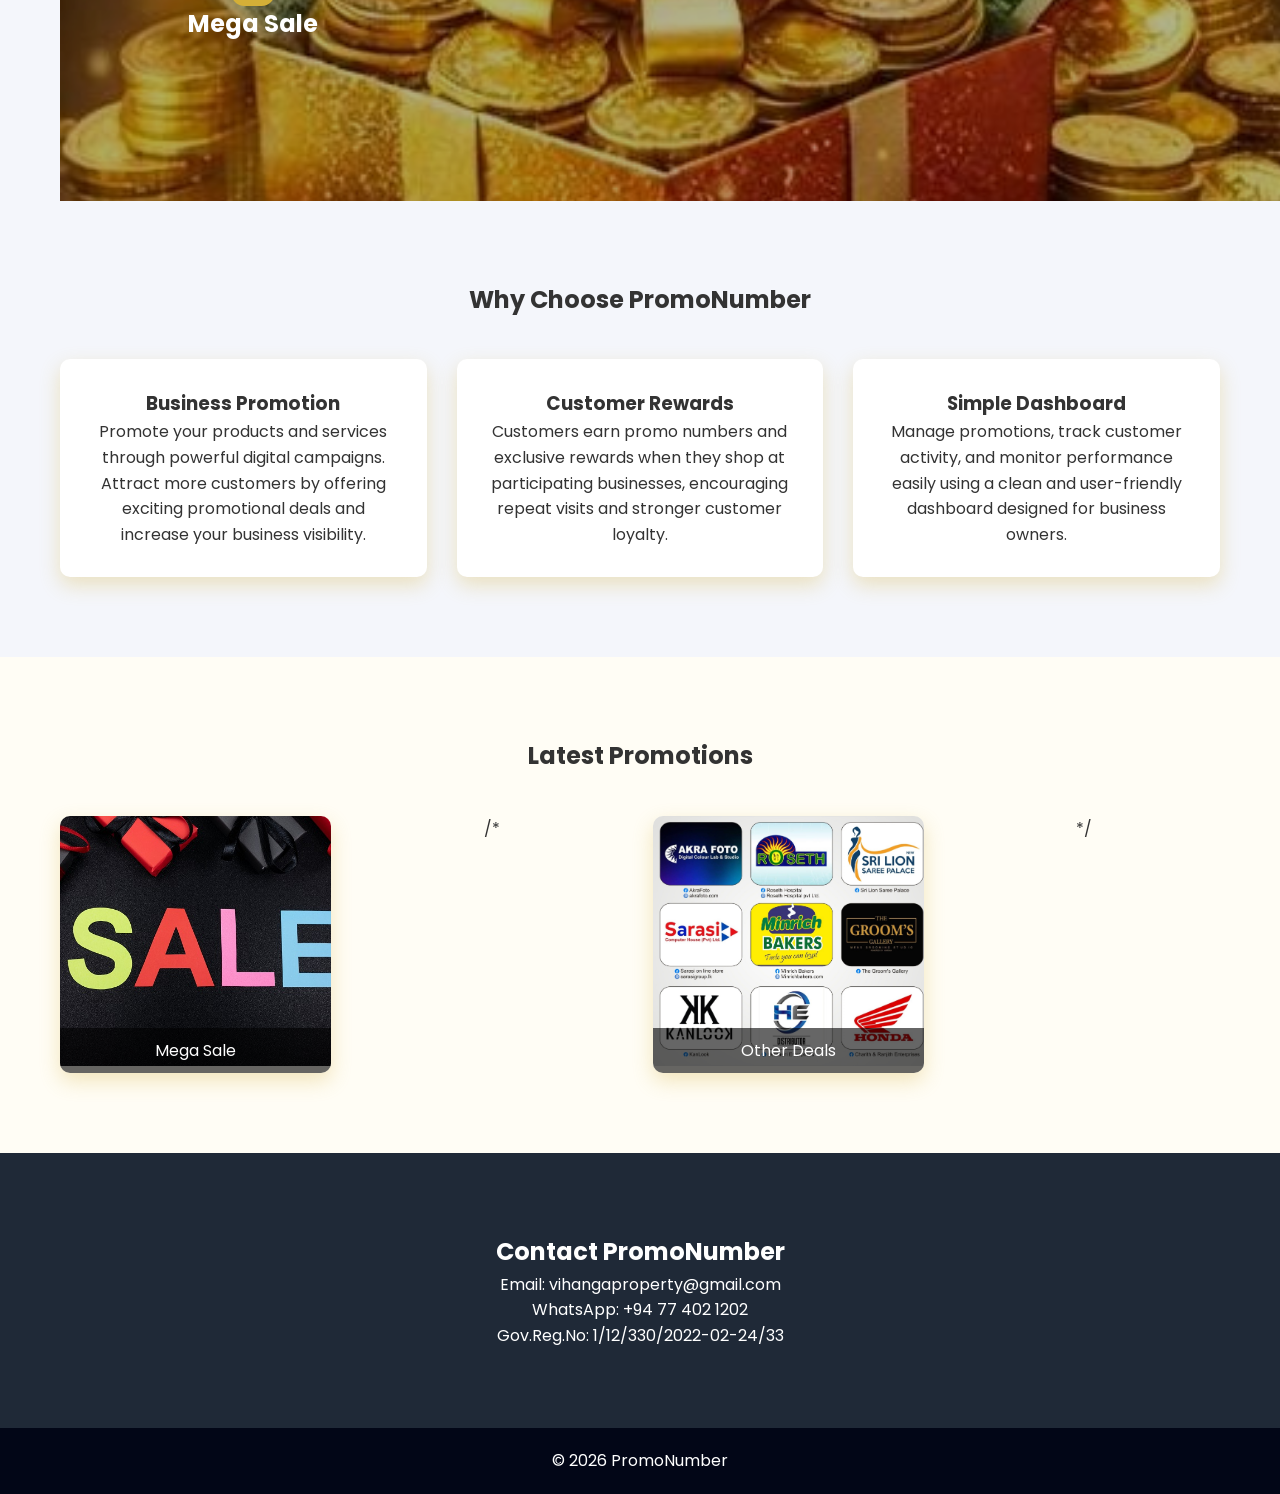
==== commit 5a9d7c94: "Fix HTML structure and formatting issues" ====
--- a/index.html
+++ b/index.html
@@ -349,10 +349,11 @@
 <div class="overlay">Mega Sale</div>
 </div>
 
-//<div class="gallery-item">
-//<img src="10.jpg">
-//<div class="overlay">Other Deals</div>
-//</div>
+/*<div class="gallery-item">
+<img src="10.jpg">
+<div class="overlay">Other Deals</div>
+</div>
+*/
 
 </div>
 </section>
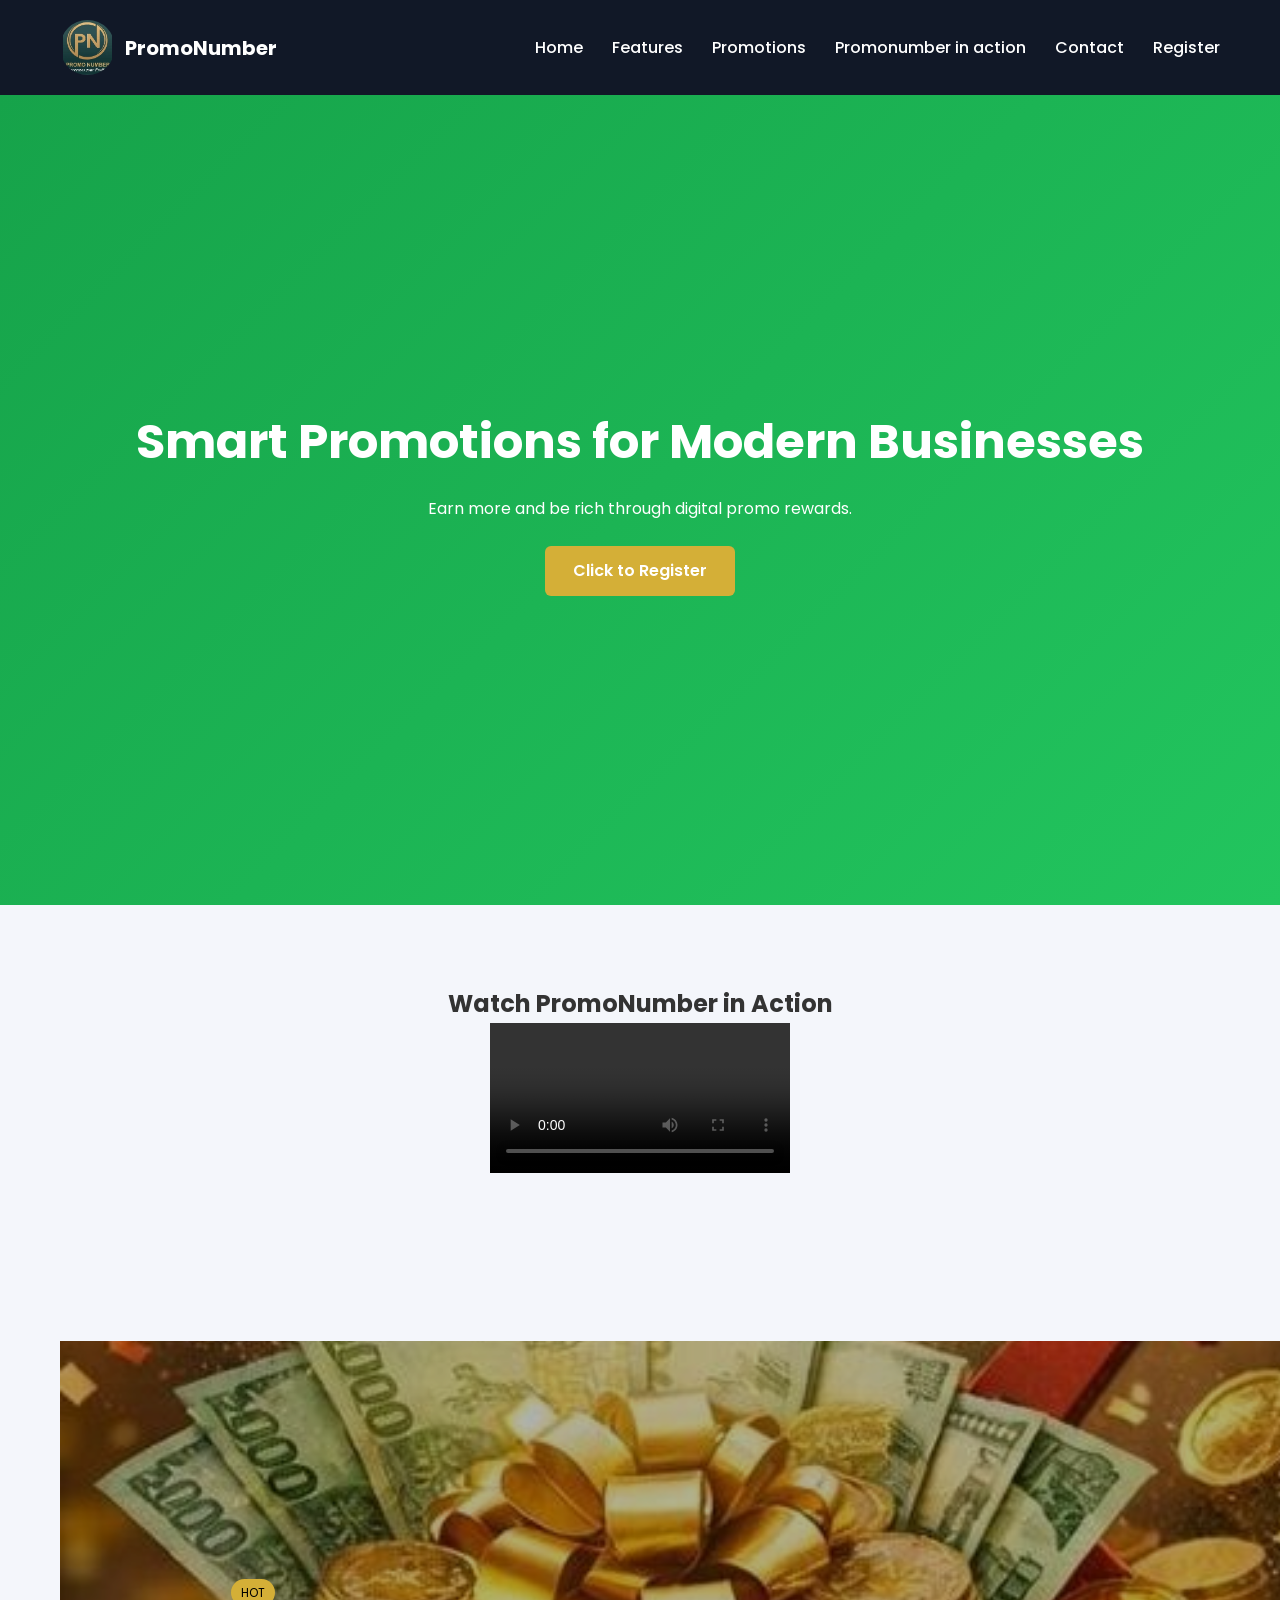
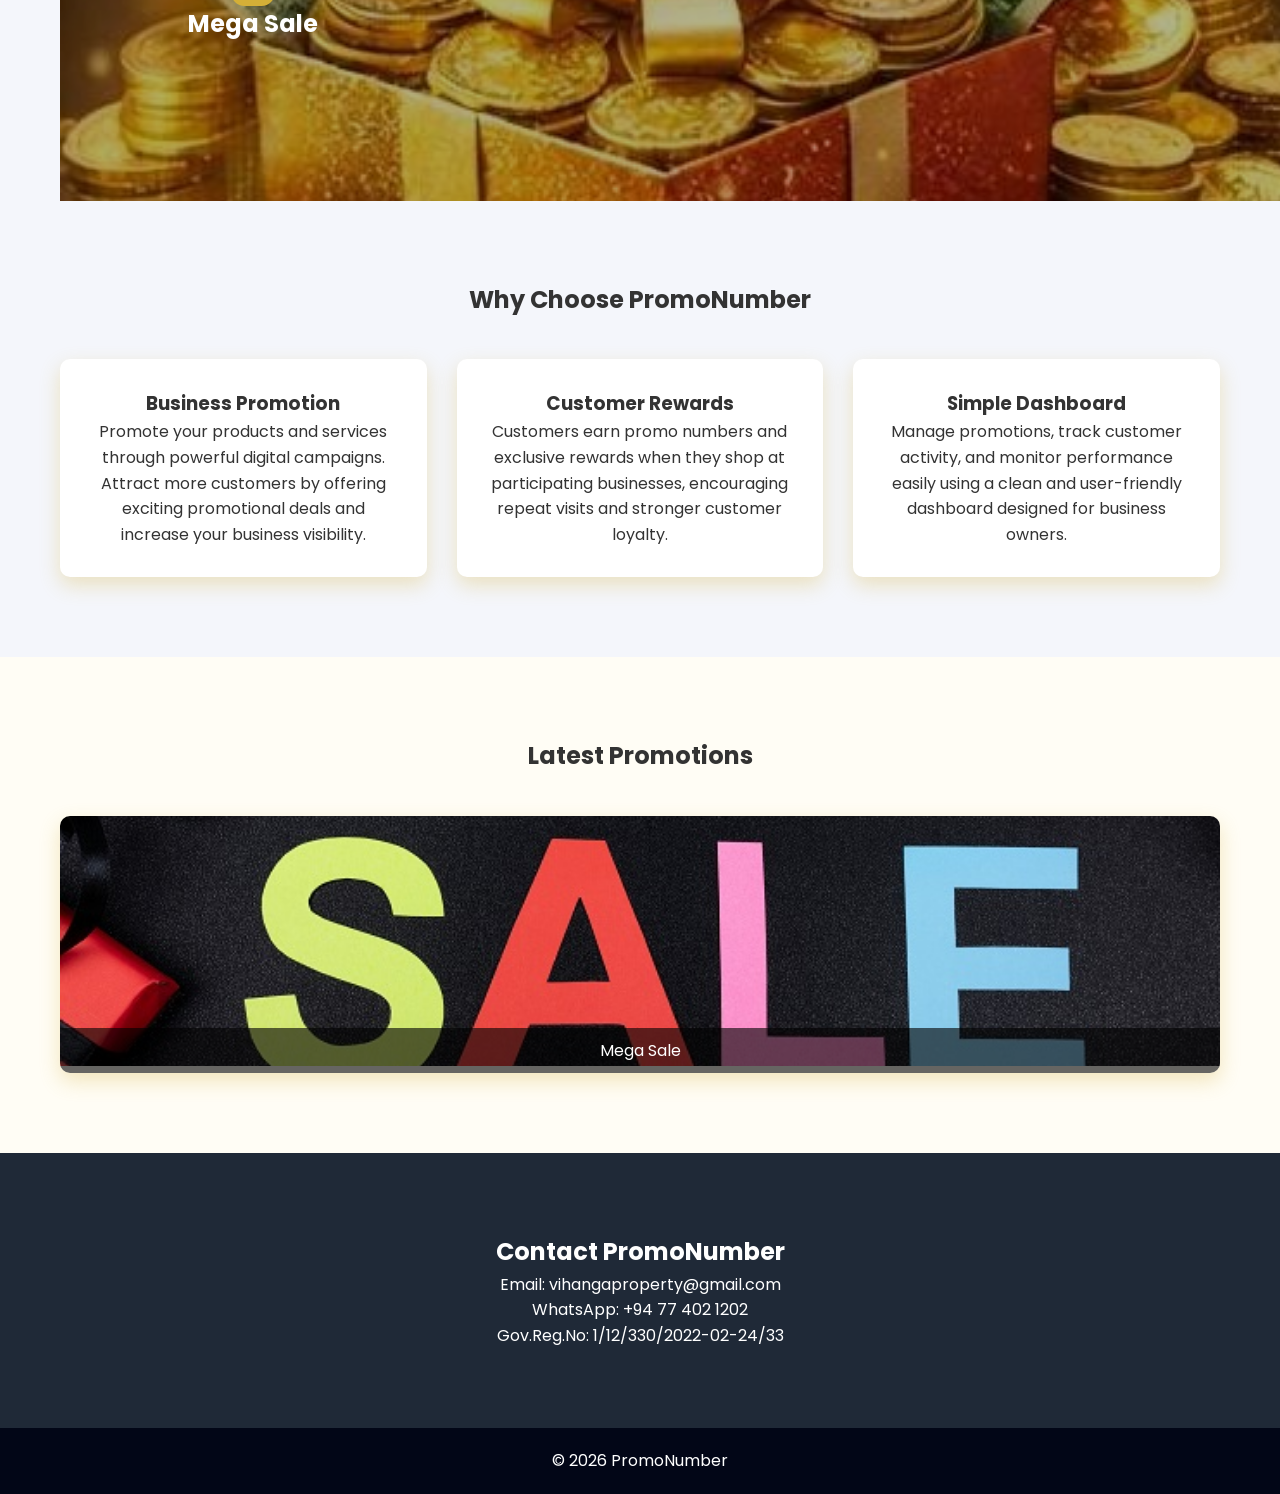
==== commit 06cf98c8: "Add files via upload" ====
--- a/index.html
+++ b/index.html
@@ -131,7 +131,7 @@
 }
 
 .badge{
-background:#d4af37;
+background:#d4af37;
 color:#000;
 padding:5px 10px;
 border-radius:20px;
@@ -349,11 +349,7 @@
 <div class="overlay">Mega Sale</div>
 </div>
 
-/*<div class="gallery-item">
-<img src="10.jpg">
-<div class="overlay">Other Deals</div>
-</div>
-*/
+
 
 </div>
 </section>
@@ -404,4 +400,4 @@
 </script>
 
 </body>
-</html>
+</html>
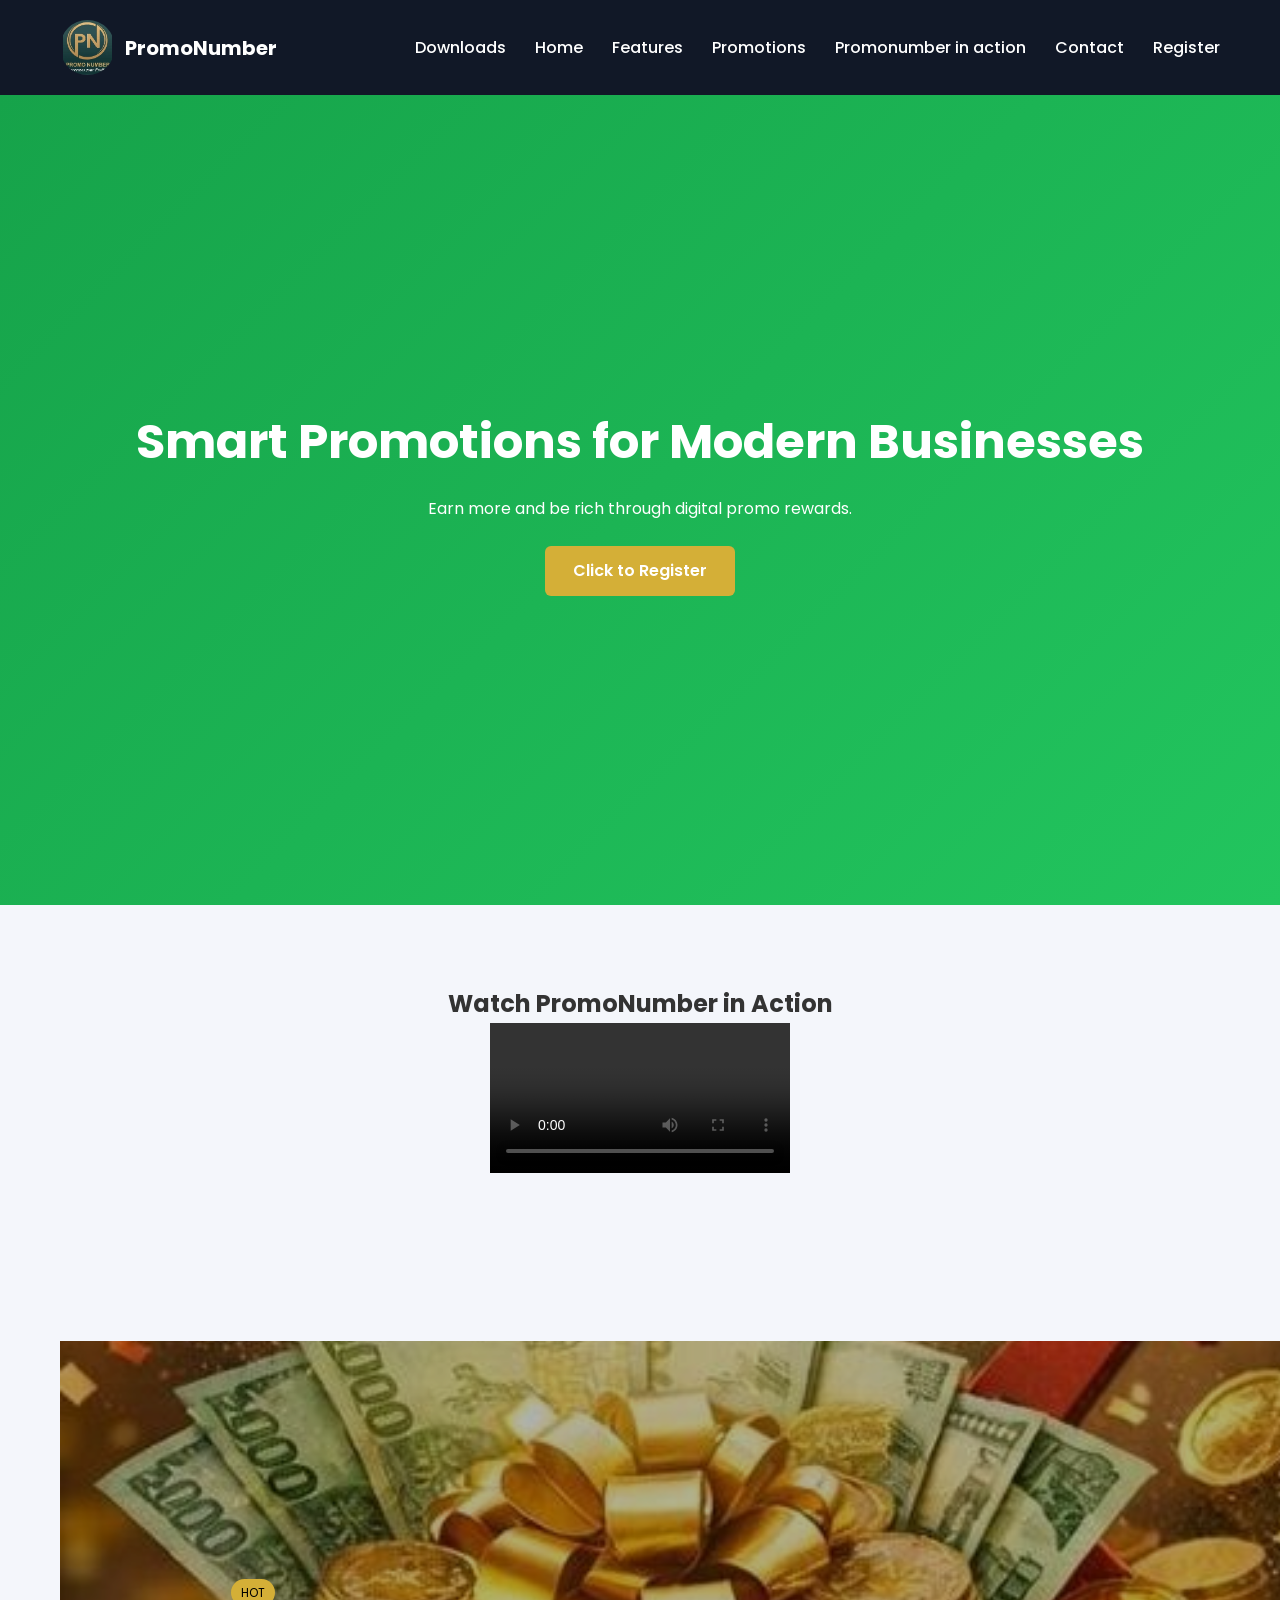
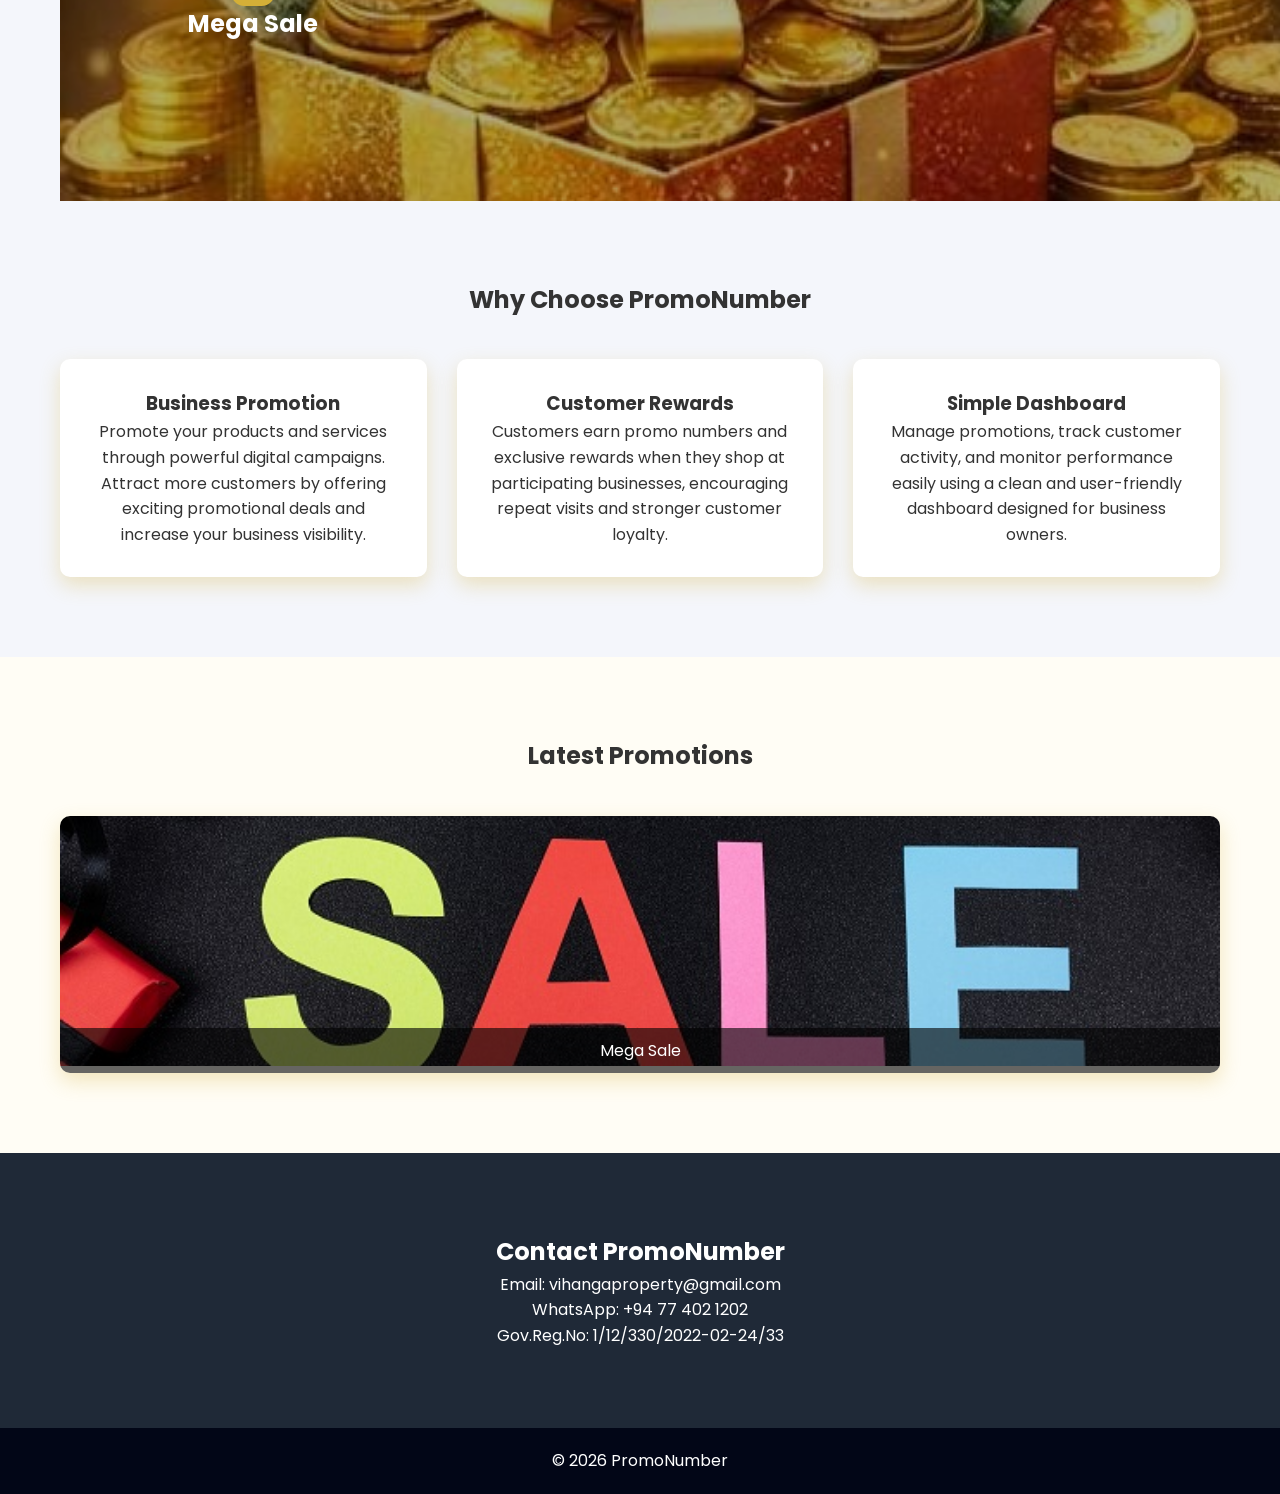
==== commit a8d52581: "Add files via upload" ====
--- a/index.html
+++ b/index.html
@@ -245,6 +245,7 @@
 </div>
 
 <nav>
+<a href="downloads.html">Downloads</a>
 <a href="#home">Home</a>
 <a href="#features">Features</a>
 <a href="#gallery">Promotions</a>
